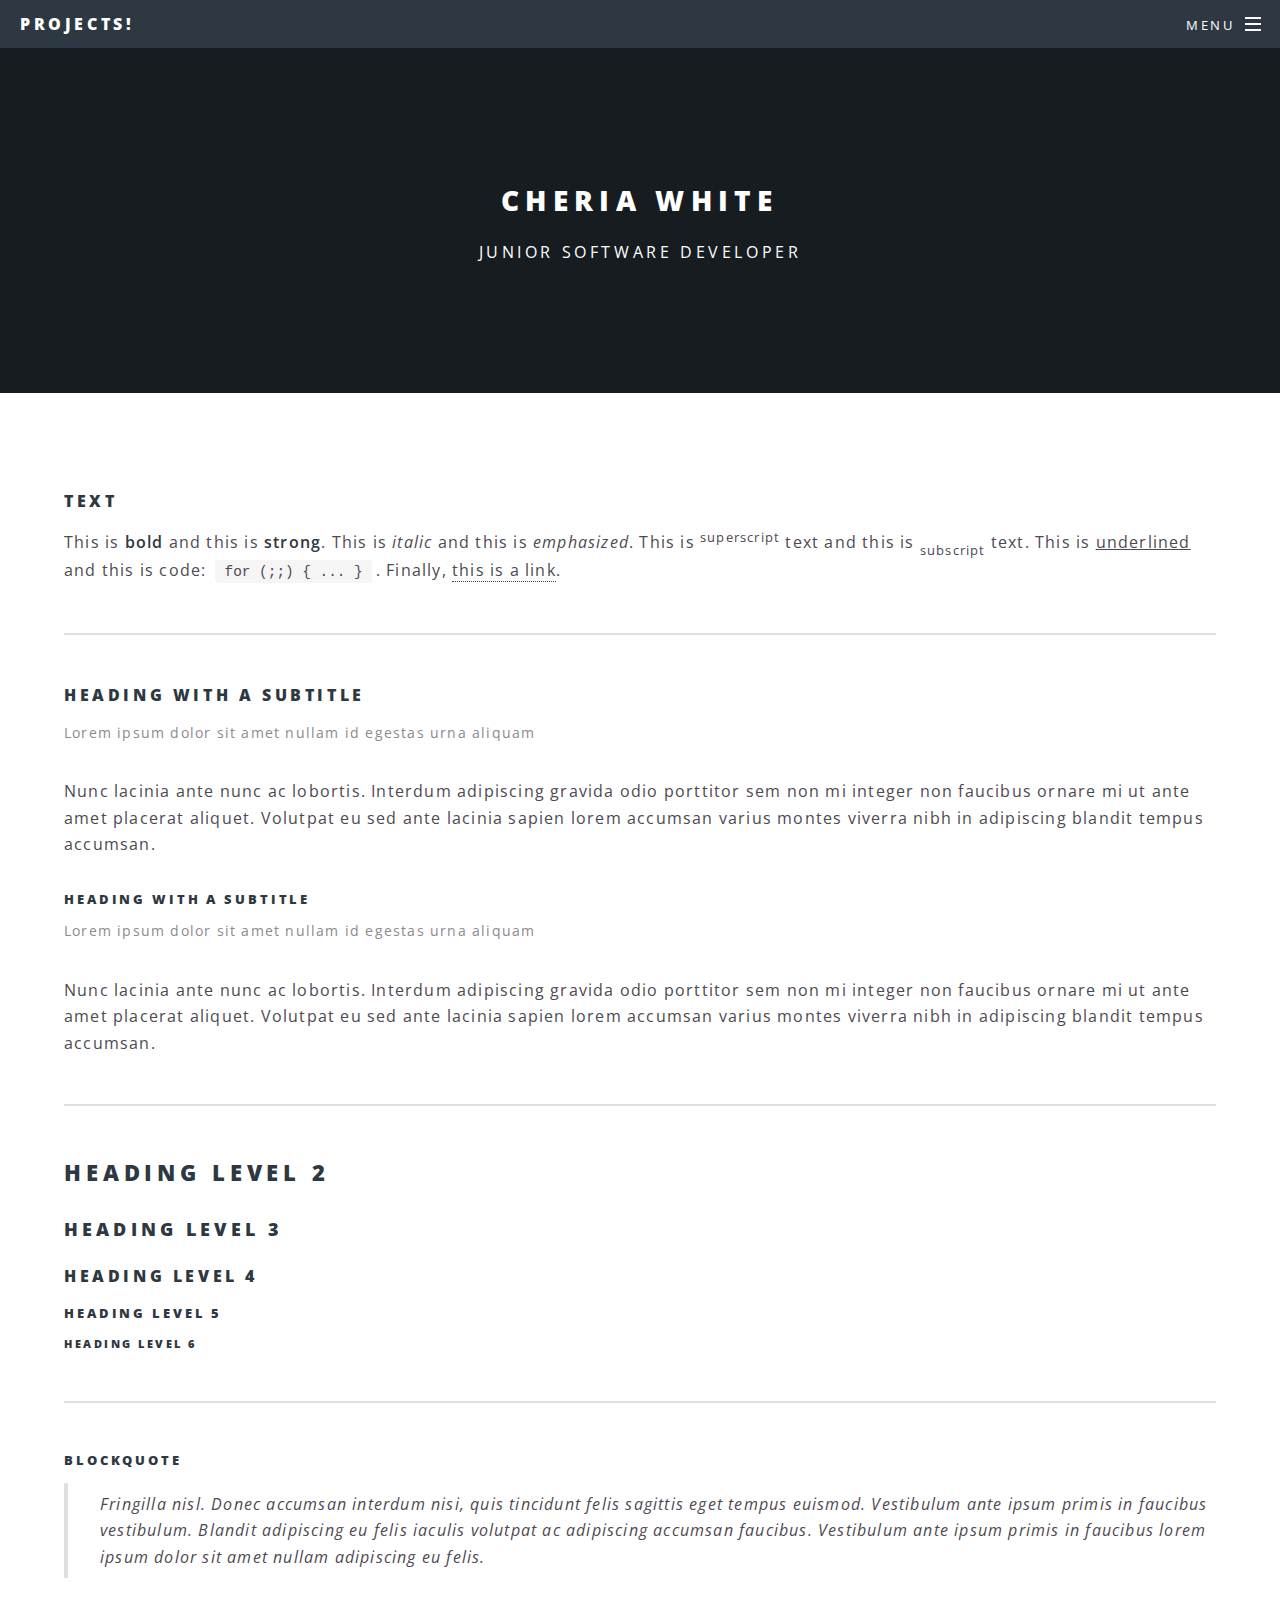
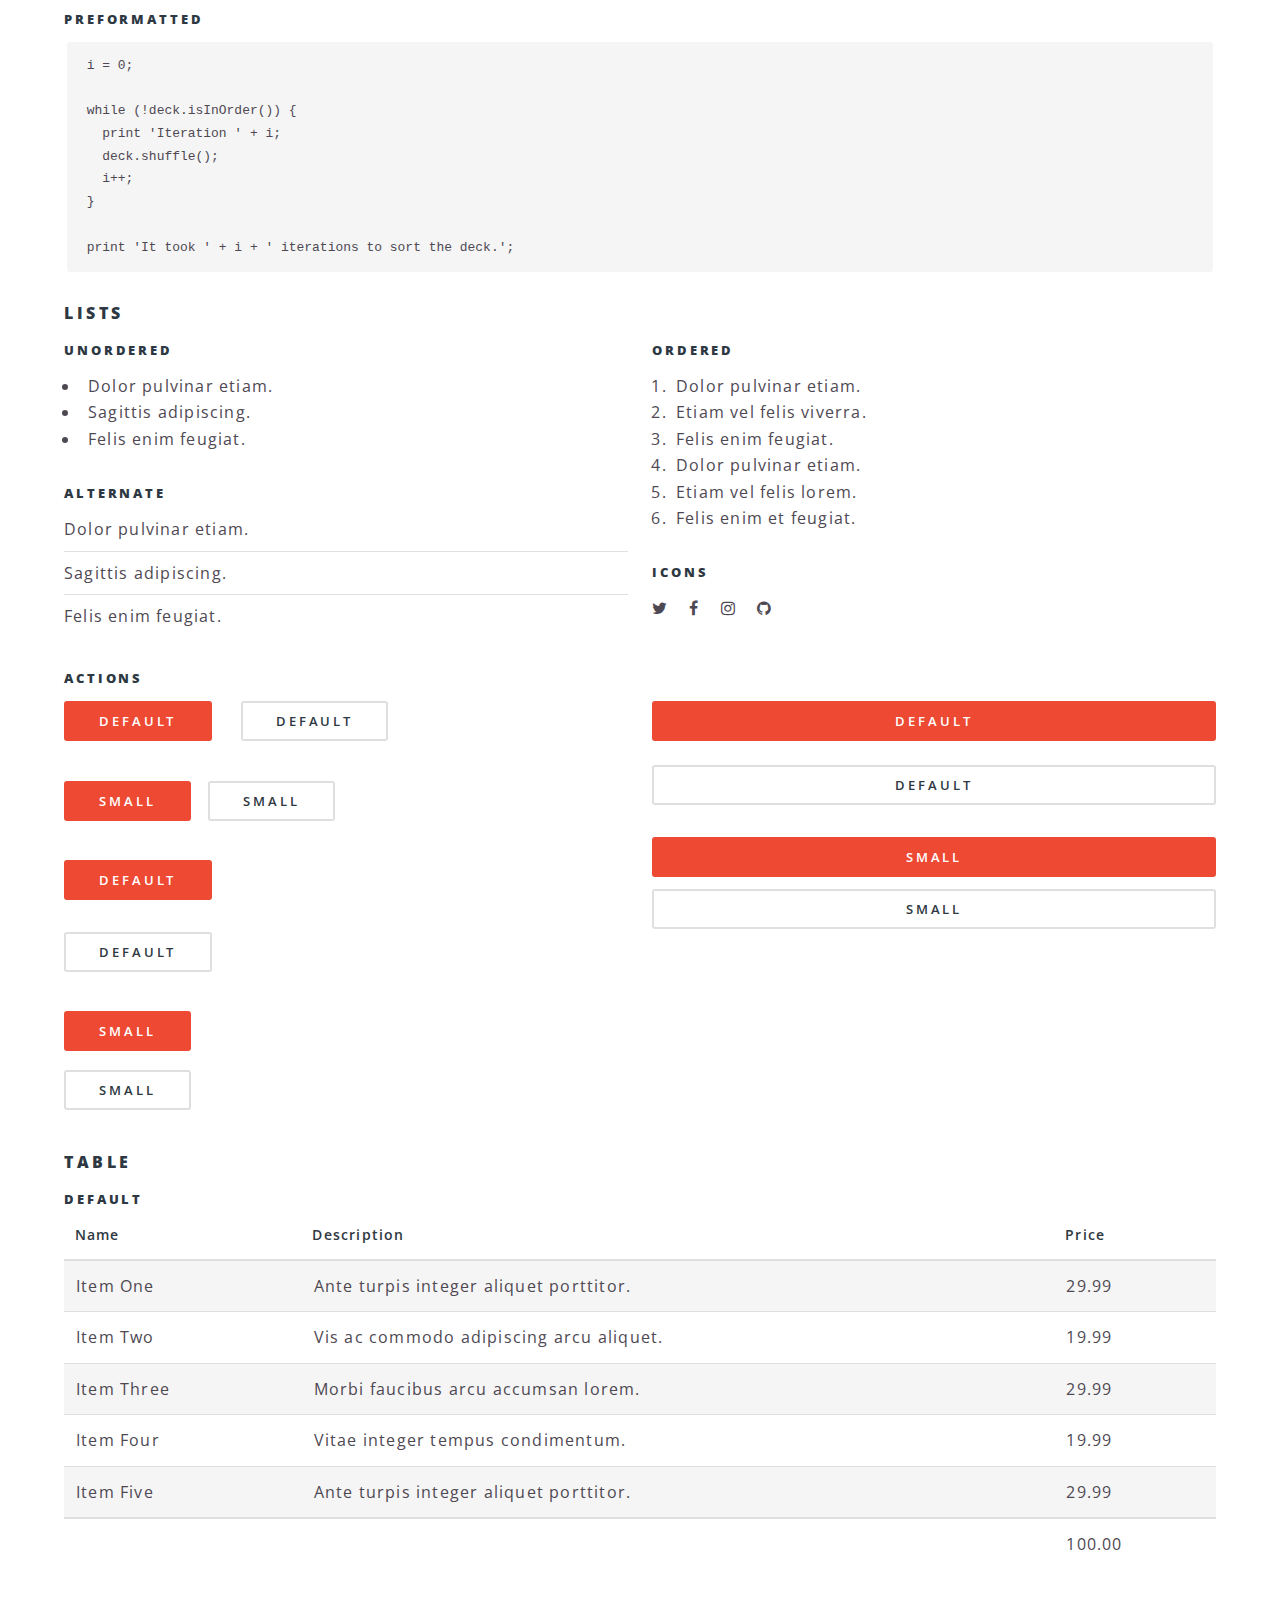
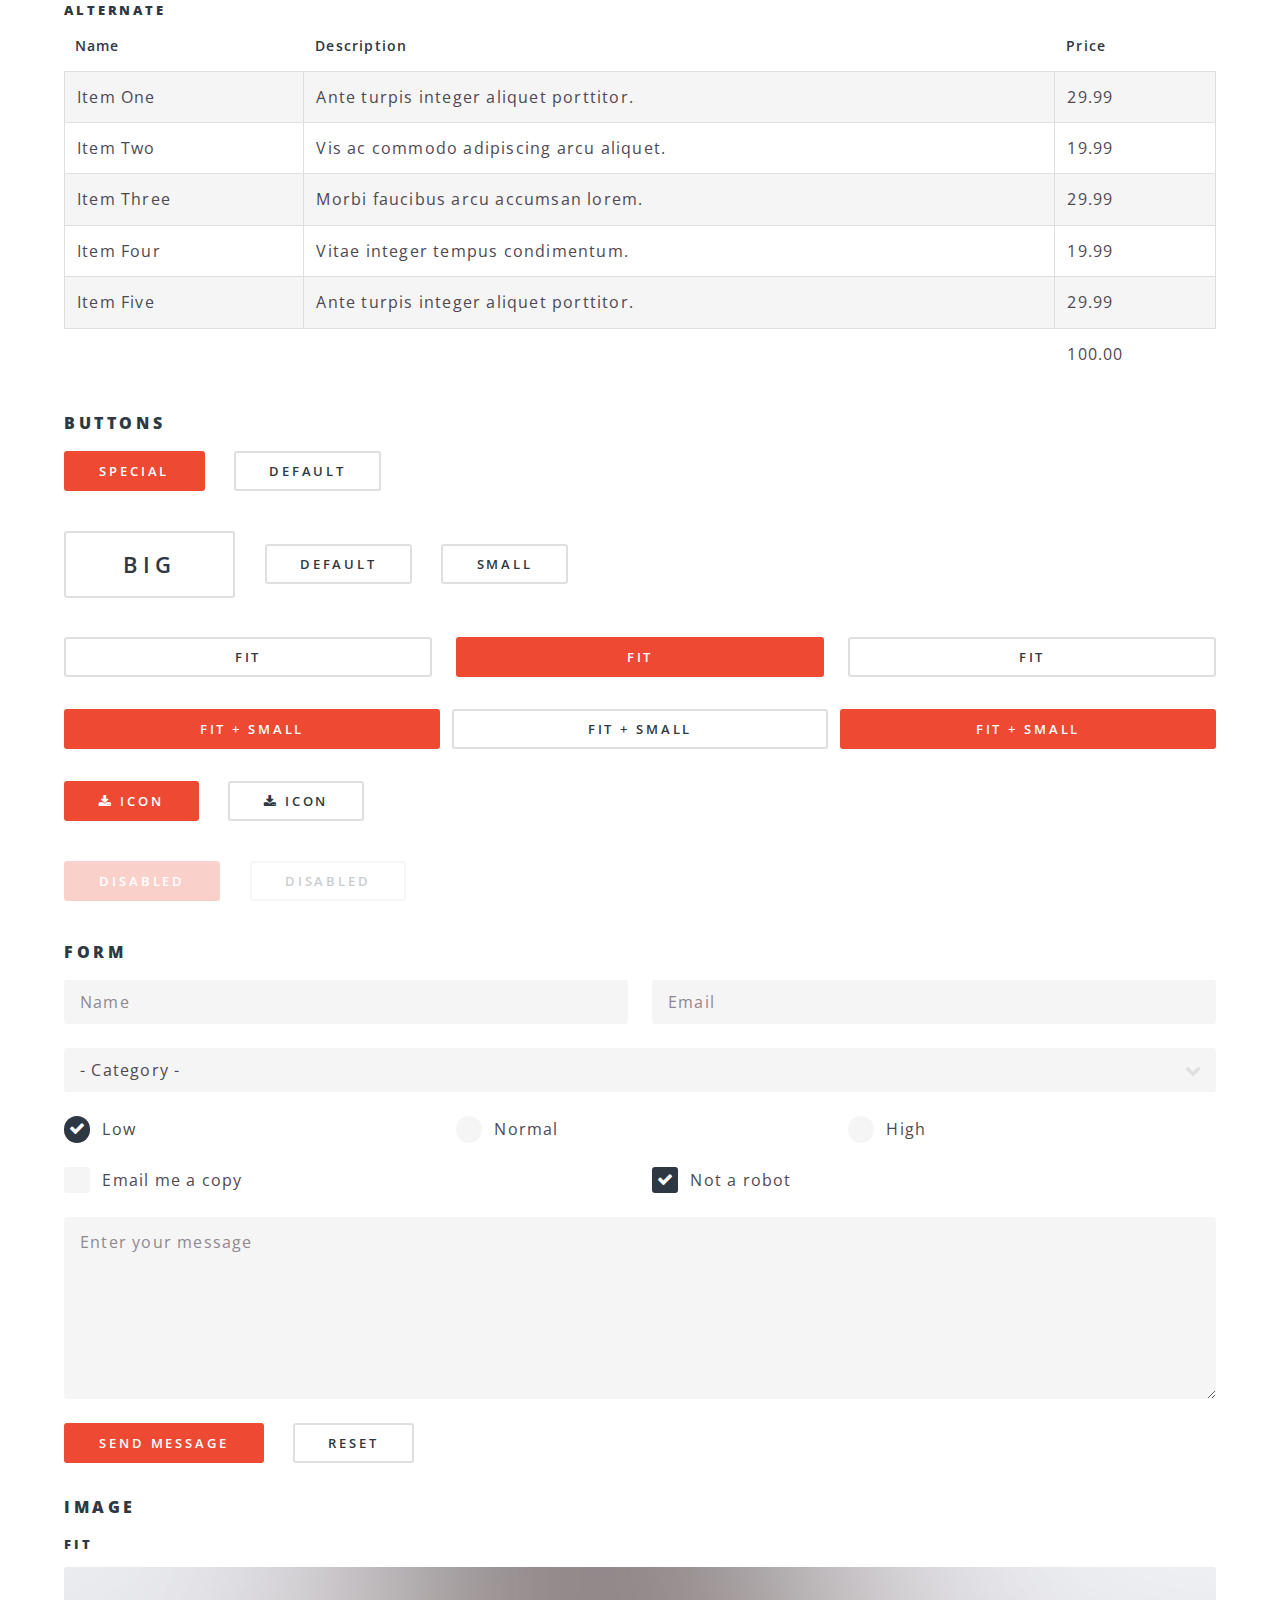
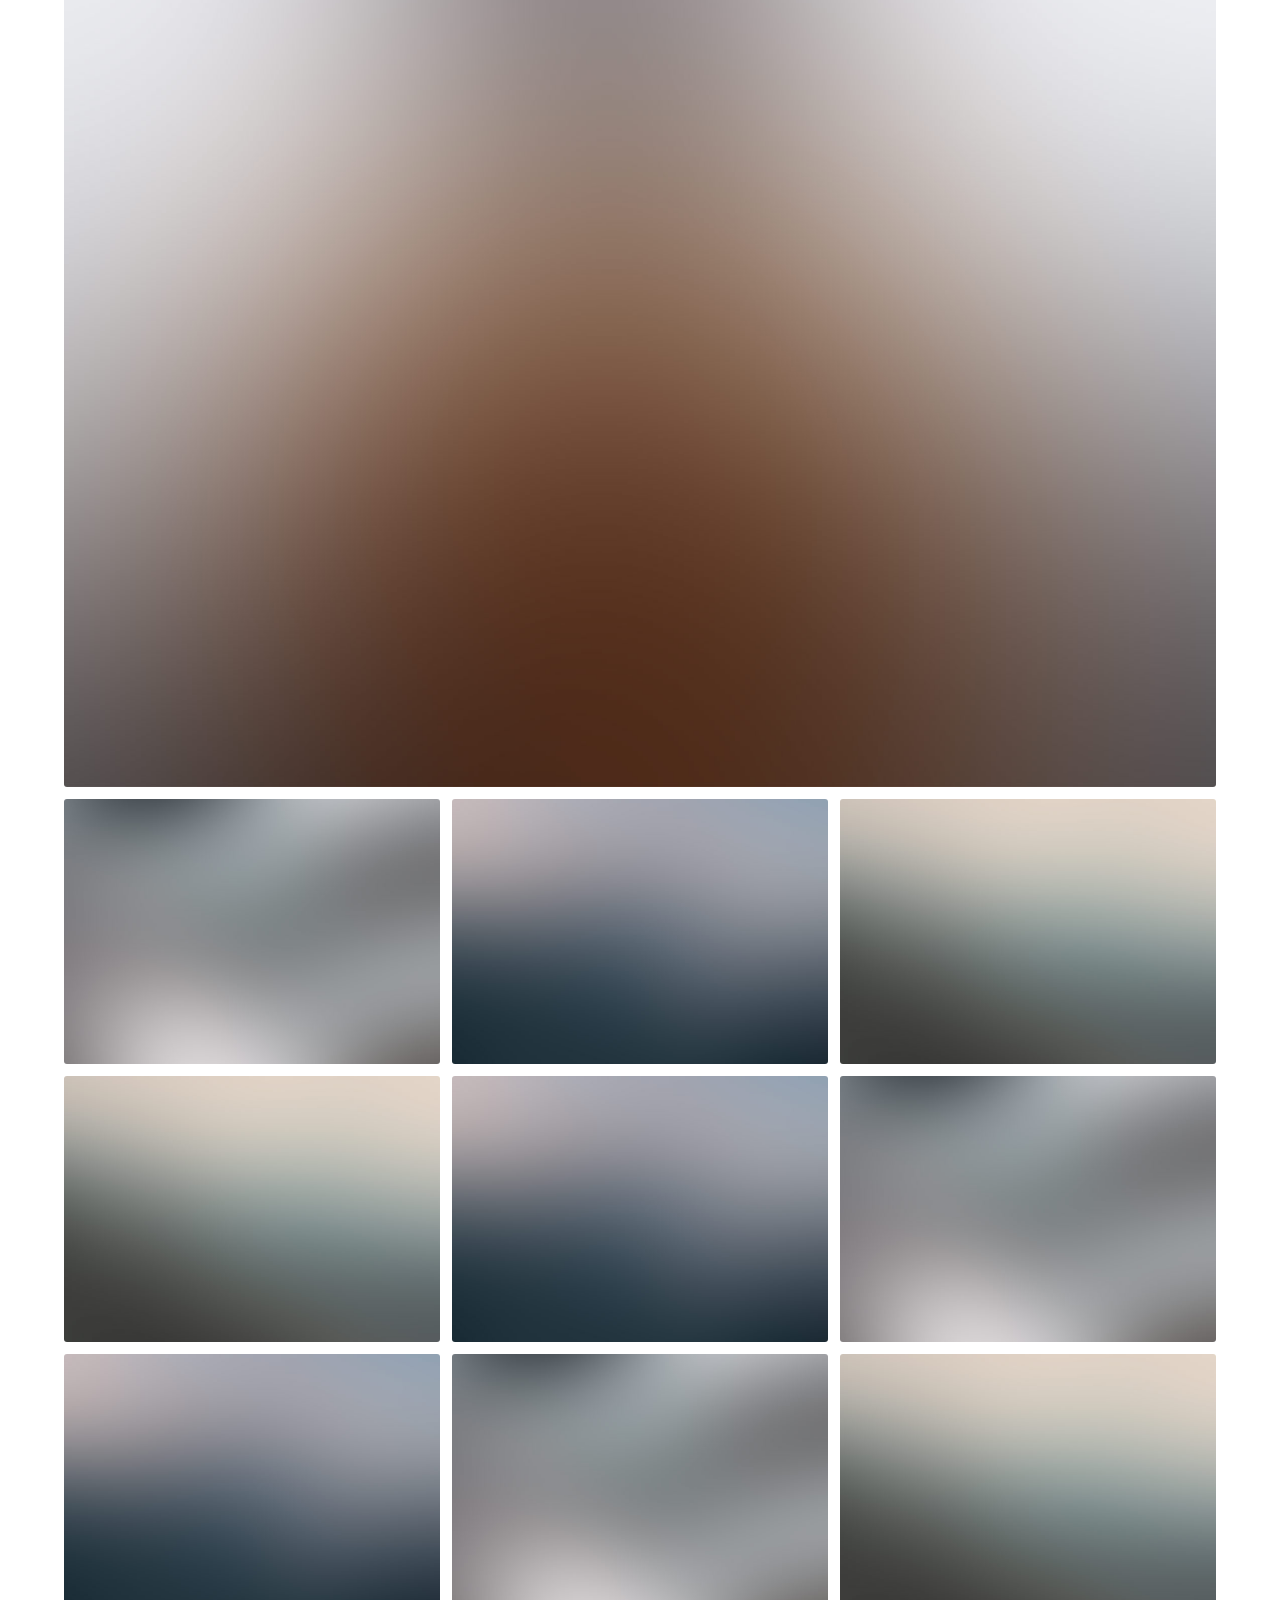
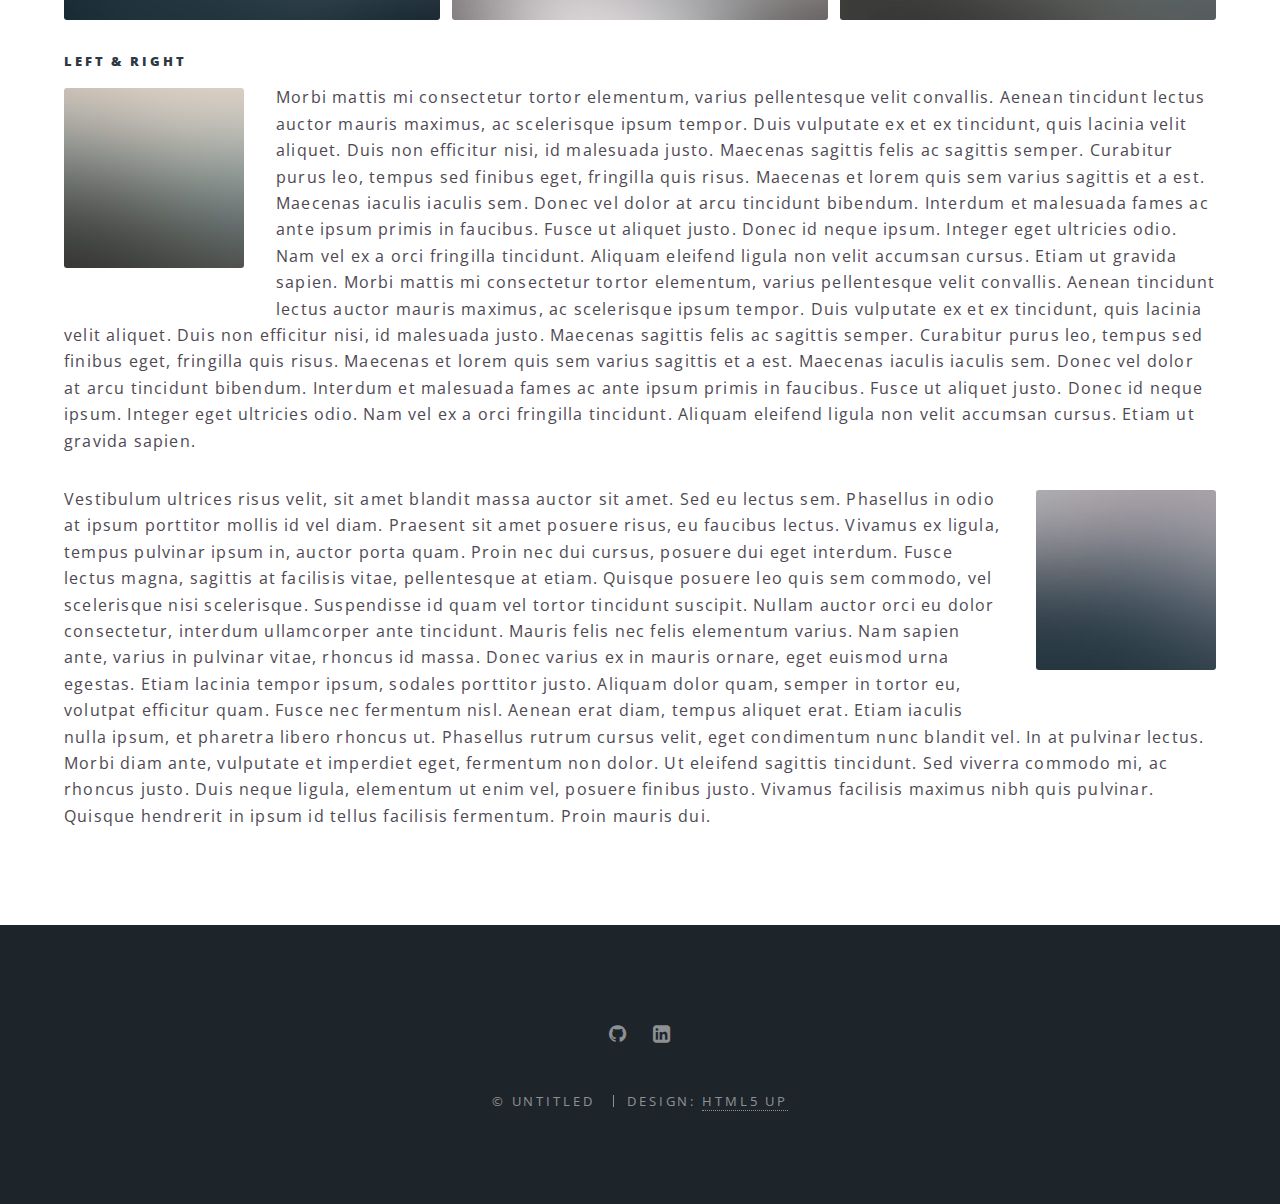
==== elements.html @ de68305e "Commit Number 3(?)" ====
﻿<!DOCTYPE HTML>
<!--
	Spectral by HTML5 UP
	html5up.net | @ajlkn
	Free for personal and commercial use under the CCA 3.0 license (html5up.net/license)
-->
<html>
	<head>
		<title>Elements - Spectral by HTML5 UP</title>
		<meta charset="utf-8" />
		<meta name="viewport" content="width=device-width, initial-scale=1" />
		<!--[if lte IE 8]><script src="assets/js/ie/html5shiv.js"></script><![endif]-->
		<link rel="stylesheet" href="assets/css/main.css" />
		<!--[if lte IE 8]><link rel="stylesheet" href="assets/css/ie8.css" /><![endif]-->
		<!--[if lte IE 9]><link rel="stylesheet" href="assets/css/ie9.css" /><![endif]-->
	</head>
	<body>

		<!-- Page Wrapper -->
			<div id="page-wrapper">

				<!-- Header -->
					<header id="header">
						<h1><a href="index.html">Projects!</a></h1>
						<nav id="nav">
							<ul>
								<li class="special">
									<a href="#menu" class="menuToggle"><span>Menu</span></a>
									<div id="menu">
										<ul>
											<li><a href="index.html">Home</a></li>
											<li><a href="generic.html">Generic</a></li>
											<li><a href="elements.html">Elements</a></li>
											<li><a href="#">Sign Up</a></li>
											<li><a href="#">Log In</a></li>
										</ul>
									</div>
								</li>
							</ul>
						</nav>
					</header>

				<!-- Main -->
					<article id="main">
						<header>
							<h2>Cheria White</h2>
							<p>Junior Software Developer</p>
						</header>
						<section class="wrapper style5">
							<div class="inner">

								<section>
									<h4>Text</h4>
									<p>This is <b>bold</b> and this is <strong>strong</strong>. This is <i>italic</i> and this is <em>emphasized</em>.
									This is <sup>superscript</sup> text and this is <sub>subscript</sub> text.
									This is <u>underlined</u> and this is code: <code>for (;;) { ... }</code>. Finally, <a href="#">this is a link</a>.</p>
									<hr />
									<header>
										<h4>Heading with a Subtitle</h4>
										<p>Lorem ipsum dolor sit amet nullam id egestas urna aliquam</p>
									</header>
									<p>Nunc lacinia ante nunc ac lobortis. Interdum adipiscing gravida odio porttitor sem non mi integer non faucibus ornare mi ut ante amet placerat aliquet. Volutpat eu sed ante lacinia sapien lorem accumsan varius montes viverra nibh in adipiscing blandit tempus accumsan.</p>
									<header>
										<h5>Heading with a Subtitle</h5>
										<p>Lorem ipsum dolor sit amet nullam id egestas urna aliquam</p>
									</header>
									<p>Nunc lacinia ante nunc ac lobortis. Interdum adipiscing gravida odio porttitor sem non mi integer non faucibus ornare mi ut ante amet placerat aliquet. Volutpat eu sed ante lacinia sapien lorem accumsan varius montes viverra nibh in adipiscing blandit tempus accumsan.</p>
									<hr />
									<h2>Heading Level 2</h2>
									<h3>Heading Level 3</h3>
									<h4>Heading Level 4</h4>
									<h5>Heading Level 5</h5>
									<h6>Heading Level 6</h6>
									<hr />
									<h5>Blockquote</h5>
									<blockquote>Fringilla nisl. Donec accumsan interdum nisi, quis tincidunt felis sagittis eget tempus euismod. Vestibulum ante ipsum primis in faucibus vestibulum. Blandit adipiscing eu felis iaculis volutpat ac adipiscing accumsan faucibus. Vestibulum ante ipsum primis in faucibus lorem ipsum dolor sit amet nullam adipiscing eu felis.</blockquote>
									<h5>Preformatted</h5>
									<pre><code>i = 0;

while (!deck.isInOrder()) {
  print 'Iteration ' + i;
  deck.shuffle();
  i++;
}

print 'It took ' + i + ' iterations to sort the deck.';</code></pre>
								</section>

								<section>
									<h4>Lists</h4>
									<div class="row">
										<div class="6u 12u$(medium)">
											<h5>Unordered</h5>
											<ul>
												<li>Dolor pulvinar etiam.</li>
												<li>Sagittis adipiscing.</li>
												<li>Felis enim feugiat.</li>
											</ul>
											<h5>Alternate</h5>
											<ul class="alt">
												<li>Dolor pulvinar etiam.</li>
												<li>Sagittis adipiscing.</li>
												<li>Felis enim feugiat.</li>
											</ul>
										</div>
										<div class="6u$ 12u$(medium)">
											<h5>Ordered</h5>
											<ol>
												<li>Dolor pulvinar etiam.</li>
												<li>Etiam vel felis viverra.</li>
												<li>Felis enim feugiat.</li>
												<li>Dolor pulvinar etiam.</li>
												<li>Etiam vel felis lorem.</li>
												<li>Felis enim et feugiat.</li>
											</ol>
											<h5>Icons</h5>
											<ul class="icons">

												<li><a href="#" class="icon fa-twitter"><span class="label">Twitter</span></a></li>
												<li><a href="#" class="icon fa-facebook"><span class="label">Facebook</span></a></li>
												<li><a href="#" class="icon fa-instagram"><span class="label">Instagram</span></a></li>
												<li><a href="#" class="icon fa-github"><span class="label">Github</span></a></li>
											</ul>
										</div>
									</div>
									<h5>Actions</h5>
									<div class="row">
										<div class="6u 12u$(medium)">
											<ul class="actions">
												<li><a href="#" class="button special">Default</a></li>
												<li><a href="#" class="button">Default</a></li>
											</ul>
											<ul class="actions small">
												<li><a href="#" class="button special small">Small</a></li>
												<li><a href="#" class="button small">Small</a></li>
											</ul>
											<ul class="actions vertical">
												<li><a href="#" class="button special">Default</a></li>
												<li><a href="#" class="button">Default</a></li>
											</ul>
											<ul class="actions vertical small">
												<li><a href="#" class="button special small">Small</a></li>
												<li><a href="#" class="button small">Small</a></li>
											</ul>
										</div>
										<div class="6u 12u$(medium)">
											<ul class="actions vertical">
												<li><a href="#" class="button special fit">Default</a></li>
												<li><a href="#" class="button fit">Default</a></li>
											</ul>
											<ul class="actions vertical small">
												<li><a href="#" class="button special small fit">Small</a></li>
												<li><a href="#" class="button small fit">Small</a></li>
											</ul>
										</div>
									</div>
								</section>

								<section>
									<h4>Table</h4>
									<h5>Default</h5>
									<div class="table-wrapper">
										<table>
											<thead>
												<tr>
													<th>Name</th>
													<th>Description</th>
													<th>Price</th>
												</tr>
											</thead>
											<tbody>
												<tr>
													<td>Item One</td>
													<td>Ante turpis integer aliquet porttitor.</td>
													<td>29.99</td>
												</tr>
												<tr>
													<td>Item Two</td>
													<td>Vis ac commodo adipiscing arcu aliquet.</td>
													<td>19.99</td>
												</tr>
												<tr>
													<td>Item Three</td>
													<td> Morbi faucibus arcu accumsan lorem.</td>
													<td>29.99</td>
												</tr>
												<tr>
													<td>Item Four</td>
													<td>Vitae integer tempus condimentum.</td>
													<td>19.99</td>
												</tr>
												<tr>
													<td>Item Five</td>
													<td>Ante turpis integer aliquet porttitor.</td>
													<td>29.99</td>
												</tr>
											</tbody>
											<tfoot>
												<tr>
													<td colspan="2"></td>
													<td>100.00</td>
												</tr>
											</tfoot>
										</table>
									</div>

									<h5>Alternate</h5>
									<div class="table-wrapper">
										<table class="alt">
											<thead>
												<tr>
													<th>Name</th>
													<th>Description</th>
													<th>Price</th>
												</tr>
											</thead>
											<tbody>
												<tr>
													<td>Item One</td>
													<td>Ante turpis integer aliquet porttitor.</td>
													<td>29.99</td>
												</tr>
												<tr>
													<td>Item Two</td>
													<td>Vis ac commodo adipiscing arcu aliquet.</td>
													<td>19.99</td>
												</tr>
												<tr>
													<td>Item Three</td>
													<td> Morbi faucibus arcu accumsan lorem.</td>
													<td>29.99</td>
												</tr>
												<tr>
													<td>Item Four</td>
													<td>Vitae integer tempus condimentum.</td>
													<td>19.99</td>
												</tr>
												<tr>
													<td>Item Five</td>
													<td>Ante turpis integer aliquet porttitor.</td>
													<td>29.99</td>
												</tr>
											</tbody>
											<tfoot>
												<tr>
													<td colspan="2"></td>
													<td>100.00</td>
												</tr>
											</tfoot>
										</table>
									</div>
								</section>

								<section>
									<h4>Buttons</h4>
									<ul class="actions">
										<li><a href="#" class="button special">Special</a></li>
										<li><a href="#" class="button">Default</a></li>
									</ul>
									<ul class="actions">
										<li><a href="#" class="button big">Big</a></li>
										<li><a href="#" class="button">Default</a></li>
										<li><a href="#" class="button small">Small</a></li>
									</ul>
									<ul class="actions fit">
										<li><a href="#" class="button fit">Fit</a></li>
										<li><a href="#" class="button special fit">Fit</a></li>
										<li><a href="#" class="button fit">Fit</a></li>
									</ul>
									<ul class="actions fit small">
										<li><a href="#" class="button special fit small">Fit + Small</a></li>
										<li><a href="#" class="button fit small">Fit + Small</a></li>
										<li><a href="#" class="button special fit small">Fit + Small</a></li>
									</ul>
									<ul class="actions">
										<li><a href="#" class="button special icon fa-download">Icon</a></li>
										<li><a href="#" class="button icon fa-download">Icon</a></li>
									</ul>
									<ul class="actions">
										<li><span class="button special disabled">Disabled</span></li>
										<li><span class="button disabled">Disabled</span></li>
									</ul>
								</section>

								<section>
									<h4>Form</h4>
									<form method="post" action="#">
										<div class="row uniform">
											<div class="6u 12u$(xsmall)">
												<input type="text" name="demo-name" id="demo-name" value="" placeholder="Name" />
											</div>
											<div class="6u$ 12u$(xsmall)">
												<input type="email" name="demo-email" id="demo-email" value="" placeholder="Email" />
											</div>
											<div class="12u$">
												<div class="select-wrapper">
													<select name="demo-category" id="demo-category">
														<option value="">- Category -</option>
														<option value="1">Manufacturing</option>
														<option value="1">Shipping</option>
														<option value="1">Administration</option>
														<option value="1">Human Resources</option>
													</select>
												</div>
											</div>
											<div class="4u 12u$(small)">
												<input type="radio" id="demo-priority-low" name="demo-priority" checked>
												<label for="demo-priority-low">Low</label>
											</div>
											<div class="4u 12u$(small)">
												<input type="radio" id="demo-priority-normal" name="demo-priority">
												<label for="demo-priority-normal">Normal</label>
											</div>
											<div class="4u$ 12u$(small)">
												<input type="radio" id="demo-priority-high" name="demo-priority">
												<label for="demo-priority-high">High</label>
											</div>
											<div class="6u 12u$(small)">
												<input type="checkbox" id="demo-copy" name="demo-copy">
												<label for="demo-copy">Email me a copy</label>
											</div>
											<div class="6u$ 12u$(small)">
												<input type="checkbox" id="demo-human" name="demo-human" checked>
												<label for="demo-human">Not a robot</label>
											</div>
											<div class="12u$">
												<textarea name="demo-message" id="demo-message" placeholder="Enter your message" rows="6"></textarea>
											</div>
											<div class="12u$">
												<ul class="actions">
													<li><input type="submit" value="Send Message" class="special" /></li>
													<li><input type="reset" value="Reset" /></li>
												</ul>
											</div>
										</div>
									</form>
								</section>

								<section>
									<h4>Image</h4>
									<h5>Fit</h5>
									<div class="box alt">
										<div class="row uniform 50%">
											<div class="12u"><span class="image fit"><img src="images/banner.jpg" alt="" /></span></div>
											<div class="4u"><span class="image fit"><img src="images/pic01.jpg" alt="" /></span></div>
											<div class="4u"><span class="image fit"><img src="images/pic02.jpg" alt="" /></span></div>
											<div class="4u"><span class="image fit"><img src="images/pic03.jpg" alt="" /></span></div>
											<div class="4u"><span class="image fit"><img src="images/pic03.jpg" alt="" /></span></div>
											<div class="4u"><span class="image fit"><img src="images/pic02.jpg" alt="" /></span></div>
											<div class="4u"><span class="image fit"><img src="images/pic01.jpg" alt="" /></span></div>
											<div class="4u"><span class="image fit"><img src="images/pic02.jpg" alt="" /></span></div>
											<div class="4u"><span class="image fit"><img src="images/pic01.jpg" alt="" /></span></div>
											<div class="4u"><span class="image fit"><img src="images/pic03.jpg" alt="" /></span></div>
										</div>
									</div>
									<h5>Left &amp; Right</h5>
									<p><span class="image left"><img src="images/pic04.jpg" alt="" /></span>Morbi mattis mi consectetur tortor elementum, varius pellentesque velit convallis. Aenean tincidunt lectus auctor mauris maximus, ac scelerisque ipsum tempor. Duis vulputate ex et ex tincidunt, quis lacinia velit aliquet. Duis non efficitur nisi, id malesuada justo. Maecenas sagittis felis ac sagittis semper. Curabitur purus leo, tempus sed finibus eget, fringilla quis risus. Maecenas et lorem quis sem varius sagittis et a est. Maecenas iaculis iaculis sem. Donec vel dolor at arcu tincidunt bibendum. Interdum et malesuada fames ac ante ipsum primis in faucibus. Fusce ut aliquet justo. Donec id neque ipsum. Integer eget ultricies odio. Nam vel ex a orci fringilla tincidunt. Aliquam eleifend ligula non velit accumsan cursus. Etiam ut gravida sapien. Morbi mattis mi consectetur tortor elementum, varius pellentesque velit convallis. Aenean tincidunt lectus auctor mauris maximus, ac scelerisque ipsum tempor. Duis vulputate ex et ex tincidunt, quis lacinia velit aliquet. Duis non efficitur nisi, id malesuada justo. Maecenas sagittis felis ac sagittis semper. Curabitur purus leo, tempus sed finibus eget, fringilla quis risus. Maecenas et lorem quis sem varius sagittis et a est. Maecenas iaculis iaculis sem. Donec vel dolor at arcu tincidunt bibendum. Interdum et malesuada fames ac ante ipsum primis in faucibus. Fusce ut aliquet justo. Donec id neque ipsum. Integer eget ultricies odio. Nam vel ex a orci fringilla tincidunt. Aliquam eleifend ligula non velit accumsan cursus. Etiam ut gravida sapien.</p>
									<p><span class="image right"><img src="images/pic05.jpg" alt="" /></span>Vestibulum ultrices risus velit, sit amet blandit massa auctor sit amet. Sed eu lectus sem. Phasellus in odio at ipsum porttitor mollis id vel diam. Praesent sit amet posuere risus, eu faucibus lectus. Vivamus ex ligula, tempus pulvinar ipsum in, auctor porta quam. Proin nec dui cursus, posuere dui eget interdum. Fusce lectus magna, sagittis at facilisis vitae, pellentesque at etiam. Quisque posuere leo quis sem commodo, vel scelerisque nisi scelerisque. Suspendisse id quam vel tortor tincidunt suscipit. Nullam auctor orci eu dolor consectetur, interdum ullamcorper ante tincidunt. Mauris felis nec felis elementum varius. Nam sapien ante, varius in pulvinar vitae, rhoncus id massa. Donec varius ex in mauris ornare, eget euismod urna egestas. Etiam lacinia tempor ipsum, sodales porttitor justo. Aliquam dolor quam, semper in tortor eu, volutpat efficitur quam. Fusce nec fermentum nisl. Aenean erat diam, tempus aliquet erat. Etiam iaculis nulla ipsum, et pharetra libero rhoncus ut. Phasellus rutrum cursus velit, eget condimentum nunc blandit vel. In at pulvinar lectus. Morbi diam ante, vulputate et imperdiet eget, fermentum non dolor. Ut eleifend sagittis tincidunt. Sed viverra commodo mi, ac rhoncus justo. Duis neque ligula, elementum ut enim vel, posuere finibus justo. Vivamus facilisis maximus nibh quis pulvinar. Quisque hendrerit in ipsum id tellus facilisis fermentum. Proin mauris dui.</p>
								</section>

							</div>
						</section>
					</article>

				<!-- Footer -->
                <footer id="footer">
                    <ul class="icons">
                        <li><a href="https://github.com/cheriaw" class="icon fa-github"><span class="label">GitHub</span></a></li>
                        <li><a href="https://www.linkedin.com/in/cheria-white/" class="icon fa-linkedin-square"><span class="label">LinkedIn</span></a></li>
                        <!--<li><a href="https://www.youtube.com/channel/UCG7Sez4KmxpM7-TjQM40_eQ/featured?view_as=subscriber" class="icon fa-youtube-play"><span class="label">Youtube</span></a></li>-->
                        <!--<li><a href="#" class="icon fa-dribbble"><span class="label">Dribbble</span></a></li>
            <li><a href="#" class="icon fa-envelope-o"><span class="label">Email</span></a></li>-->
                    </ul>
                    <ul class="copyright">
                        <li>&copy; Untitled</li>
                        <li>Design: <a href="http://html5up.net">HTML5 UP</a></li>
                    </ul>
                </footer>

			</div>

		<!-- Scripts -->
			<script src="assets/js/jquery.min.js"></script>
			<script src="assets/js/jquery.scrollex.min.js"></script>
			<script src="assets/js/jquery.scrolly.min.js"></script>
			<script src="assets/js/skel.min.js"></script>
			<script src="assets/js/util.js"></script>
			<!--[if lte IE 8]><script src="assets/js/ie/respond.min.js"></script><![endif]-->
			<script src="assets/js/main.js"></script>

	</body>
</html>
---- assets/css/main.css ----
@import url(font-awesome.min.css);
@import url("https://fonts.googleapis.com/css?family=Open+Sans:400,400italic,600,600italic,800,800italic");

/*
	Spectral by HTML5 UP
	html5up.net | @ajlkn
	Free for personal and commercial use under the CCA 3.0 license (html5up.net/license)
*/

/* Reset */

	html, body, div, span, applet, object, iframe, h1, h2, h3, h4, h5, h6, p, blockquote, pre, a, abbr, acronym, address, big, cite, code, del, dfn, em, img, ins, kbd, q, s, samp, small, strike, strong, sub, sup, tt, var, b, u, i, center, dl, dt, dd, ol, ul, li, fieldset, form, label, legend, table, caption, tbody, tfoot, thead, tr, th, td, article, aside, canvas, details, embed, figure, figcaption, footer, header, hgroup, menu, nav, output, ruby, section, summary, time, mark, audio, video {
		margin: 0;
		padding: 0;
		border: 0;
		font-size: 100%;
		font: inherit;
		vertical-align: baseline;
	}

	article, aside, details, figcaption, figure, footer, header, hgroup, menu, nav, section {
		display: block;
	}

	body {
		line-height: 1;
	}

	ol, ul {
		list-style: none;
	}

	blockquote, q {
		quotes: none;
	}

	blockquote:before, blockquote:after, q:before, q:after {
		content: '';
		content: none;
	}

	table {
		border-collapse: collapse;
		border-spacing: 0;
	}

	body {
		-webkit-text-size-adjust: none;
	}

/* Box Model */

	*, *:before, *:after {
		-moz-box-sizing: border-box;
		-webkit-box-sizing: border-box;
		box-sizing: border-box;
	}

/* Grid */

	.row {
		border-bottom: solid 1px transparent;
		-moz-box-sizing: border-box;
		-webkit-box-sizing: border-box;
		box-sizing: border-box;
	}

	.row > * {
		float: left;
		-moz-box-sizing: border-box;
		-webkit-box-sizing: border-box;
		box-sizing: border-box;
	}

	.row:after, .row:before {
		content: '';
		display: block;
		clear: both;
		height: 0;
	}

	.row.uniform > * > :first-child {
		margin-top: 0;
	}

	.row.uniform > * > :last-child {
		margin-bottom: 0;
	}

	.row.\30 \25 > * {
		padding: 0 0 0 0em;
	}

	.row.\30 \25 {
		margin: 0 0 -1px 0em;
	}

	.row.uniform.\30 \25 > * {
		padding: 0em 0 0 0em;
	}

	.row.uniform.\30 \25 {
		margin: 0em 0 -1px 0em;
	}

	.row > * {
		padding: 0 0 0 1.5em;
	}

	.row {
		margin: 0 0 -1px -1.5em;
	}

	.row.uniform > * {
		padding: 1.5em 0 0 1.5em;
	}

	.row.uniform {
		margin: -1.5em 0 -1px -1.5em;
	}

	.row.\32 00\25 > * {
		padding: 0 0 0 3em;
	}

	.row.\32 00\25 {
		margin: 0 0 -1px -3em;
	}

	.row.uniform.\32 00\25 > * {
		padding: 3em 0 0 3em;
	}

	.row.uniform.\32 00\25 {
		margin: -3em 0 -1px -3em;
	}

	.row.\31 50\25 > * {
		padding: 0 0 0 2.25em;
	}

	.row.\31 50\25 {
		margin: 0 0 -1px -2.25em;
	}

	.row.uniform.\31 50\25 > * {
		padding: 2.25em 0 0 2.25em;
	}

	.row.uniform.\31 50\25 {
		margin: -2.25em 0 -1px -2.25em;
	}

	.row.\35 0\25 > * {
		padding: 0 0 0 0.75em;
	}

	.row.\35 0\25 {
		margin: 0 0 -1px -0.75em;
	}

	.row.uniform.\35 0\25 > * {
		padding: 0.75em 0 0 0.75em;
	}

	.row.uniform.\35 0\25 {
		margin: -0.75em 0 -1px -0.75em;
	}

	.row.\32 5\25 > * {
		padding: 0 0 0 0.375em;
	}

	.row.\32 5\25 {
		margin: 0 0 -1px -0.375em;
	}

	.row.uniform.\32 5\25 > * {
		padding: 0.375em 0 0 0.375em;
	}

	.row.uniform.\32 5\25 {
		margin: -0.375em 0 -1px -0.375em;
	}

	.\31 2u, .\31 2u\24 {
		width: 100%;
		clear: none;
		margin-left: 0;
	}

	.\31 1u, .\31 1u\24 {
		width: 91.6666666667%;
		clear: none;
		margin-left: 0;
	}

	.\31 0u, .\31 0u\24 {
		width: 83.3333333333%;
		clear: none;
		margin-left: 0;
	}

	.\39 u, .\39 u\24 {
		width: 75%;
		clear: none;
		margin-left: 0;
	}

	.\38 u, .\38 u\24 {
		width: 66.6666666667%;
		clear: none;
		margin-left: 0;
	}

	.\37 u, .\37 u\24 {
		width: 58.3333333333%;
		clear: none;
		margin-left: 0;
	}

	.\36 u, .\36 u\24 {
		width: 50%;
		clear: none;
		margin-left: 0;
	}

	.\35 u, .\35 u\24 {
		width: 41.6666666667%;
		clear: none;
		margin-left: 0;
	}

	.\34 u, .\34 u\24 {
		width: 33.3333333333%;
		clear: none;
		margin-left: 0;
	}

	.\33 u, .\33 u\24 {
		width: 25%;
		clear: none;
		margin-left: 0;
	}

	.\32 u, .\32 u\24 {
		width: 16.6666666667%;
		clear: none;
		margin-left: 0;
	}

	.\31 u, .\31 u\24 {
		width: 8.3333333333%;
		clear: none;
		margin-left: 0;
	}

	.\31 2u\24 + *,
	.\31 1u\24 + *,
	.\31 0u\24 + *,
	.\39 u\24 + *,
	.\38 u\24 + *,
	.\37 u\24 + *,
	.\36 u\24 + *,
	.\35 u\24 + *,
	.\34 u\24 + *,
	.\33 u\24 + *,
	.\32 u\24 + *,
	.\31 u\24 + * {
		clear: left;
	}

	.\-11u {
		margin-left: 91.66667%;
	}

	.\-10u {
		margin-left: 83.33333%;
	}

	.\-9u {
		margin-left: 75%;
	}

	.\-8u {
		margin-left: 66.66667%;
	}

	.\-7u {
		margin-left: 58.33333%;
	}

	.\-6u {
		margin-left: 50%;
	}

	.\-5u {
		margin-left: 41.66667%;
	}

	.\-4u {
		margin-left: 33.33333%;
	}

	.\-3u {
		margin-left: 25%;
	}

	.\-2u {
		margin-left: 16.66667%;
	}

	.\-1u {
		margin-left: 8.33333%;
	}

	@media screen and (max-width: 1680px) {

		.row > * {
			padding: 0 0 0 1.5em;
		}

		.row {
			margin: 0 0 -1px -1.5em;
		}

		.row.uniform > * {
			padding: 1.5em 0 0 1.5em;
		}

		.row.uniform {
			margin: -1.5em 0 -1px -1.5em;
		}

		.row.\32 00\25 > * {
			padding: 0 0 0 3em;
		}

		.row.\32 00\25 {
			margin: 0 0 -1px -3em;
		}

		.row.uniform.\32 00\25 > * {
			padding: 3em 0 0 3em;
		}

		.row.uniform.\32 00\25 {
			margin: -3em 0 -1px -3em;
		}

		.row.\31 50\25 > * {
			padding: 0 0 0 2.25em;
		}

		.row.\31 50\25 {
			margin: 0 0 -1px -2.25em;
		}

		.row.uniform.\31 50\25 > * {
			padding: 2.25em 0 0 2.25em;
		}

		.row.uniform.\31 50\25 {
			margin: -2.25em 0 -1px -2.25em;
		}

		.row.\35 0\25 > * {
			padding: 0 0 0 0.75em;
		}

		.row.\35 0\25 {
			margin: 0 0 -1px -0.75em;
		}

		.row.uniform.\35 0\25 > * {
			padding: 0.75em 0 0 0.75em;
		}

		.row.uniform.\35 0\25 {
			margin: -0.75em 0 -1px -0.75em;
		}

		.row.\32 5\25 > * {
			padding: 0 0 0 0.375em;
		}

		.row.\32 5\25 {
			margin: 0 0 -1px -0.375em;
		}

		.row.uniform.\32 5\25 > * {
			padding: 0.375em 0 0 0.375em;
		}

		.row.uniform.\32 5\25 {
			margin: -0.375em 0 -1px -0.375em;
		}

		.\31 2u\28xlarge\29, .\31 2u\24\28xlarge\29 {
			width: 100%;
			clear: none;
			margin-left: 0;
		}

		.\31 1u\28xlarge\29, .\31 1u\24\28xlarge\29 {
			width: 91.6666666667%;
			clear: none;
			margin-left: 0;
		}

		.\31 0u\28xlarge\29, .\31 0u\24\28xlarge\29 {
			width: 83.3333333333%;
			clear: none;
			margin-left: 0;
		}

		.\39 u\28xlarge\29, .\39 u\24\28xlarge\29 {
			width: 75%;
			clear: none;
			margin-left: 0;
		}

		.\38 u\28xlarge\29, .\38 u\24\28xlarge\29 {
			width: 66.6666666667%;
			clear: none;
			margin-left: 0;
		}

		.\37 u\28xlarge\29, .\37 u\24\28xlarge\29 {
			width: 58.3333333333%;
			clear: none;
			margin-left: 0;
		}

		.\36 u\28xlarge\29, .\36 u\24\28xlarge\29 {
			width: 50%;
			clear: none;
			margin-left: 0;
		}

		.\35 u\28xlarge\29, .\35 u\24\28xlarge\29 {
			width: 41.6666666667%;
			clear: none;
			margin-left: 0;
		}

		.\34 u\28xlarge\29, .\34 u\24\28xlarge\29 {
			width: 33.3333333333%;
			clear: none;
			margin-left: 0;
		}

		.\33 u\28xlarge\29, .\33 u\24\28xlarge\29 {
			width: 25%;
			clear: none;
			margin-left: 0;
		}

		.\32 u\28xlarge\29, .\32 u\24\28xlarge\29 {
			width: 16.6666666667%;
			clear: none;
			margin-left: 0;
		}

		.\31 u\28xlarge\29, .\31 u\24\28xlarge\29 {
			width: 8.3333333333%;
			clear: none;
			margin-left: 0;
		}

		.\31 2u\24\28xlarge\29 + *,
		.\31 1u\24\28xlarge\29 + *,
		.\31 0u\24\28xlarge\29 + *,
		.\39 u\24\28xlarge\29 + *,
		.\38 u\24\28xlarge\29 + *,
		.\37 u\24\28xlarge\29 + *,
		.\36 u\24\28xlarge\29 + *,
		.\35 u\24\28xlarge\29 + *,
		.\34 u\24\28xlarge\29 + *,
		.\33 u\24\28xlarge\29 + *,
		.\32 u\24\28xlarge\29 + *,
		.\31 u\24\28xlarge\29 + * {
			clear: left;
		}

		.\-11u\28xlarge\29 {
			margin-left: 91.66667%;
		}

		.\-10u\28xlarge\29 {
			margin-left: 83.33333%;
		}

		.\-9u\28xlarge\29 {
			margin-left: 75%;
		}

		.\-8u\28xlarge\29 {
			margin-left: 66.66667%;
		}

		.\-7u\28xlarge\29 {
			margin-left: 58.33333%;
		}

		.\-6u\28xlarge\29 {
			margin-left: 50%;
		}

		.\-5u\28xlarge\29 {
			margin-left: 41.66667%;
		}

		.\-4u\28xlarge\29 {
			margin-left: 33.33333%;
		}

		.\-3u\28xlarge\29 {
			margin-left: 25%;
		}

		.\-2u\28xlarge\29 {
			margin-left: 16.66667%;
		}

		.\-1u\28xlarge\29 {
			margin-left: 8.33333%;
		}

	}

	@media screen and (max-width: 1280px) {

		.row > * {
			padding: 0 0 0 1.5em;
		}

		.row {
			margin: 0 0 -1px -1.5em;
		}

		.row.uniform > * {
			padding: 1.5em 0 0 1.5em;
		}

		.row.uniform {
			margin: -1.5em 0 -1px -1.5em;
		}

		.row.\32 00\25 > * {
			padding: 0 0 0 3em;
		}

		.row.\32 00\25 {
			margin: 0 0 -1px -3em;
		}

		.row.uniform.\32 00\25 > * {
			padding: 3em 0 0 3em;
		}

		.row.uniform.\32 00\25 {
			margin: -3em 0 -1px -3em;
		}

		.row.\31 50\25 > * {
			padding: 0 0 0 2.25em;
		}

		.row.\31 50\25 {
			margin: 0 0 -1px -2.25em;
		}

		.row.uniform.\31 50\25 > * {
			padding: 2.25em 0 0 2.25em;
		}

		.row.uniform.\31 50\25 {
			margin: -2.25em 0 -1px -2.25em;
		}

		.row.\35 0\25 > * {
			padding: 0 0 0 0.75em;
		}

		.row.\35 0\25 {
			margin: 0 0 -1px -0.75em;
		}

		.row.uniform.\35 0\25 > * {
			padding: 0.75em 0 0 0.75em;
		}

		.row.uniform.\35 0\25 {
			margin: -0.75em 0 -1px -0.75em;
		}

		.row.\32 5\25 > * {
			padding: 0 0 0 0.375em;
		}

		.row.\32 5\25 {
			margin: 0 0 -1px -0.375em;
		}

		.row.uniform.\32 5\25 > * {
			padding: 0.375em 0 0 0.375em;
		}

		.row.uniform.\32 5\25 {
			margin: -0.375em 0 -1px -0.375em;
		}

		.\31 2u\28large\29, .\31 2u\24\28large\29 {
			width: 100%;
			clear: none;
			margin-left: 0;
		}

		.\31 1u\28large\29, .\31 1u\24\28large\29 {
			width: 91.6666666667%;
			clear: none;
			margin-left: 0;
		}

		.\31 0u\28large\29, .\31 0u\24\28large\29 {
			width: 83.3333333333%;
			clear: none;
			margin-left: 0;
		}

		.\39 u\28large\29, .\39 u\24\28large\29 {
			width: 75%;
			clear: none;
			margin-left: 0;
		}

		.\38 u\28large\29, .\38 u\24\28large\29 {
			width: 66.6666666667%;
			clear: none;
			margin-left: 0;
		}

		.\37 u\28large\29, .\37 u\24\28large\29 {
			width: 58.3333333333%;
			clear: none;
			margin-left: 0;
		}

		.\36 u\28large\29, .\36 u\24\28large\29 {
			width: 50%;
			clear: none;
			margin-left: 0;
		}

		.\35 u\28large\29, .\35 u\24\28large\29 {
			width: 41.6666666667%;
			clear: none;
			margin-left: 0;
		}

		.\34 u\28large\29, .\34 u\24\28large\29 {
			width: 33.3333333333%;
			clear: none;
			margin-left: 0;
		}

		.\33 u\28large\29, .\33 u\24\28large\29 {
			width: 25%;
			clear: none;
			margin-left: 0;
		}

		.\32 u\28large\29, .\32 u\24\28large\29 {
			width: 16.6666666667%;
			clear: none;
			margin-left: 0;
		}

		.\31 u\28large\29, .\31 u\24\28large\29 {
			width: 8.3333333333%;
			clear: none;
			margin-left: 0;
		}

		.\31 2u\24\28large\29 + *,
		.\31 1u\24\28large\29 + *,
		.\31 0u\24\28large\29 + *,
		.\39 u\24\28large\29 + *,
		.\38 u\24\28large\29 + *,
		.\37 u\24\28large\29 + *,
		.\36 u\24\28large\29 + *,
		.\35 u\24\28large\29 + *,
		.\34 u\24\28large\29 + *,
		.\33 u\24\28large\29 + *,
		.\32 u\24\28large\29 + *,
		.\31 u\24\28large\29 + * {
			clear: left;
		}

		.\-11u\28large\29 {
			margin-left: 91.66667%;
		}

		.\-10u\28large\29 {
			margin-left: 83.33333%;
		}

		.\-9u\28large\29 {
			margin-left: 75%;
		}

		.\-8u\28large\29 {
			margin-left: 66.66667%;
		}

		.\-7u\28large\29 {
			margin-left: 58.33333%;
		}

		.\-6u\28large\29 {
			margin-left: 50%;
		}

		.\-5u\28large\29 {
			margin-left: 41.66667%;
		}

		.\-4u\28large\29 {
			margin-left: 33.33333%;
		}

		.\-3u\28large\29 {
			margin-left: 25%;
		}

		.\-2u\28large\29 {
			margin-left: 16.66667%;
		}

		.\-1u\28large\29 {
			margin-left: 8.33333%;
		}

	}

	@media screen and (max-width: 980px) {

		.row > * {
			padding: 0 0 0 1.5em;
		}

		.row {
			margin: 0 0 -1px -1.5em;
		}

		.row.uniform > * {
			padding: 1.5em 0 0 1.5em;
		}

		.row.uniform {
			margin: -1.5em 0 -1px -1.5em;
		}

		.row.\32 00\25 > * {
			padding: 0 0 0 3em;
		}

		.row.\32 00\25 {
			margin: 0 0 -1px -3em;
		}

		.row.uniform.\32 00\25 > * {
			padding: 3em 0 0 3em;
		}

		.row.uniform.\32 00\25 {
			margin: -3em 0 -1px -3em;
		}

		.row.\31 50\25 > * {
			padding: 0 0 0 2.25em;
		}

		.row.\31 50\25 {
			margin: 0 0 -1px -2.25em;
		}

		.row.uniform.\31 50\25 > * {
			padding: 2.25em 0 0 2.25em;
		}

		.row.uniform.\31 50\25 {
			margin: -2.25em 0 -1px -2.25em;
		}

		.row.\35 0\25 > * {
			padding: 0 0 0 0.75em;
		}

		.row.\35 0\25 {
			margin: 0 0 -1px -0.75em;
		}

		.row.uniform.\35 0\25 > * {
			padding: 0.75em 0 0 0.75em;
		}

		.row.uniform.\35 0\25 {
			margin: -0.75em 0 -1px -0.75em;
		}

		.row.\32 5\25 > * {
			padding: 0 0 0 0.375em;
		}

		.row.\32 5\25 {
			margin: 0 0 -1px -0.375em;
		}

		.row.uniform.\32 5\25 > * {
			padding: 0.375em 0 0 0.375em;
		}

		.row.uniform.\32 5\25 {
			margin: -0.375em 0 -1px -0.375em;
		}

		.\31 2u\28medium\29, .\31 2u\24\28medium\29 {
			width: 100%;
			clear: none;
			margin-left: 0;
		}

		.\31 1u\28medium\29, .\31 1u\24\28medium\29 {
			width: 91.6666666667%;
			clear: none;
			margin-left: 0;
		}

		.\31 0u\28medium\29, .\31 0u\24\28medium\29 {
			width: 83.3333333333%;
			clear: none;
			margin-left: 0;
		}

		.\39 u\28medium\29, .\39 u\24\28medium\29 {
			width: 75%;
			clear: none;
			margin-left: 0;
		}

		.\38 u\28medium\29, .\38 u\24\28medium\29 {
			width: 66.6666666667%;
			clear: none;
			margin-left: 0;
		}

		.\37 u\28medium\29, .\37 u\24\28medium\29 {
			width: 58.3333333333%;
			clear: none;
			margin-left: 0;
		}

		.\36 u\28medium\29, .\36 u\24\28medium\29 {
			width: 50%;
			clear: none;
			margin-left: 0;
		}

		.\35 u\28medium\29, .\35 u\24\28medium\29 {
			width: 41.6666666667%;
			clear: none;
			margin-left: 0;
		}

		.\34 u\28medium\29, .\34 u\24\28medium\29 {
			width: 33.3333333333%;
			clear: none;
			margin-left: 0;
		}

		.\33 u\28medium\29, .\33 u\24\28medium\29 {
			width: 25%;
			clear: none;
			margin-left: 0;
		}

		.\32 u\28medium\29, .\32 u\24\28medium\29 {
			width: 16.6666666667%;
			clear: none;
			margin-left: 0;
		}

		.\31 u\28medium\29, .\31 u\24\28medium\29 {
			width: 8.3333333333%;
			clear: none;
			margin-left: 0;
		}

		.\31 2u\24\28medium\29 + *,
		.\31 1u\24\28medium\29 + *,
		.\31 0u\24\28medium\29 + *,
		.\39 u\24\28medium\29 + *,
		.\38 u\24\28medium\29 + *,
		.\37 u\24\28medium\29 + *,
		.\36 u\24\28medium\29 + *,
		.\35 u\24\28medium\29 + *,
		.\34 u\24\28medium\29 + *,
		.\33 u\24\28medium\29 + *,
		.\32 u\24\28medium\29 + *,
		.\31 u\24\28medium\29 + * {
			clear: left;
		}

		.\-11u\28medium\29 {
			margin-left: 91.66667%;
		}

		.\-10u\28medium\29 {
			margin-left: 83.33333%;
		}

		.\-9u\28medium\29 {
			margin-left: 75%;
		}

		.\-8u\28medium\29 {
			margin-left: 66.66667%;
		}

		.\-7u\28medium\29 {
			margin-left: 58.33333%;
		}

		.\-6u\28medium\29 {
			margin-left: 50%;
		}

		.\-5u\28medium\29 {
			margin-left: 41.66667%;
		}

		.\-4u\28medium\29 {
			margin-left: 33.33333%;
		}

		.\-3u\28medium\29 {
			margin-left: 25%;
		}

		.\-2u\28medium\29 {
			margin-left: 16.66667%;
		}

		.\-1u\28medium\29 {
			margin-left: 8.33333%;
		}

	}

	@media screen and (max-width: 736px) {

		.row > * {
			padding: 0 0 0 1.5em;
		}

		.row {
			margin: 0 0 -1px -1.5em;
		}

		.row.uniform > * {
			padding: 1.5em 0 0 1.5em;
		}

		.row.uniform {
			margin: -1.5em 0 -1px -1.5em;
		}

		.row.\32 00\25 > * {
			padding: 0 0 0 3em;
		}

		.row.\32 00\25 {
			margin: 0 0 -1px -3em;
		}

		.row.uniform.\32 00\25 > * {
			padding: 3em 0 0 3em;
		}

		.row.uniform.\32 00\25 {
			margin: -3em 0 -1px -3em;
		}

		.row.\31 50\25 > * {
			padding: 0 0 0 2.25em;
		}

		.row.\31 50\25 {
			margin: 0 0 -1px -2.25em;
		}

		.row.uniform.\31 50\25 > * {
			padding: 2.25em 0 0 2.25em;
		}

		.row.uniform.\31 50\25 {
			margin: -2.25em 0 -1px -2.25em;
		}

		.row.\35 0\25 > * {
			padding: 0 0 0 0.75em;
		}

		.row.\35 0\25 {
			margin: 0 0 -1px -0.75em;
		}

		.row.uniform.\35 0\25 > * {
			padding: 0.75em 0 0 0.75em;
		}

		.row.uniform.\35 0\25 {
			margin: -0.75em 0 -1px -0.75em;
		}

		.row.\32 5\25 > * {
			padding: 0 0 0 0.375em;
		}

		.row.\32 5\25 {
			margin: 0 0 -1px -0.375em;
		}

		.row.uniform.\32 5\25 > * {
			padding: 0.375em 0 0 0.375em;
		}

		.row.uniform.\32 5\25 {
			margin: -0.375em 0 -1px -0.375em;
		}

		.\31 2u\28small\29, .\31 2u\24\28small\29 {
			width: 100%;
			clear: none;
			margin-left: 0;
		}

		.\31 1u\28small\29, .\31 1u\24\28small\29 {
			width: 91.6666666667%;
			clear: none;
			margin-left: 0;
		}

		.\31 0u\28small\29, .\31 0u\24\28small\29 {
			width: 83.3333333333%;
			clear: none;
			margin-left: 0;
		}

		.\39 u\28small\29, .\39 u\24\28small\29 {
			width: 75%;
			clear: none;
			margin-left: 0;
		}

		.\38 u\28small\29, .\38 u\24\28small\29 {
			width: 66.6666666667%;
			clear: none;
			margin-left: 0;
		}

		.\37 u\28small\29, .\37 u\24\28small\29 {
			width: 58.3333333333%;
			clear: none;
			margin-left: 0;
		}

		.\36 u\28small\29, .\36 u\24\28small\29 {
			width: 50%;
			clear: none;
			margin-left: 0;
		}

		.\35 u\28small\29, .\35 u\24\28small\29 {
			width: 41.6666666667%;
			clear: none;
			margin-left: 0;
		}

		.\34 u\28small\29, .\34 u\24\28small\29 {
			width: 33.3333333333%;
			clear: none;
			margin-left: 0;
		}

		.\33 u\28small\29, .\33 u\24\28small\29 {
			width: 25%;
			clear: none;
			margin-left: 0;
		}

		.\32 u\28small\29, .\32 u\24\28small\29 {
			width: 16.6666666667%;
			clear: none;
			margin-left: 0;
		}

		.\31 u\28small\29, .\31 u\24\28small\29 {
			width: 8.3333333333%;
			clear: none;
			margin-left: 0;
		}

		.\31 2u\24\28small\29 + *,
		.\31 1u\24\28small\29 + *,
		.\31 0u\24\28small\29 + *,
		.\39 u\24\28small\29 + *,
		.\38 u\24\28small\29 + *,
		.\37 u\24\28small\29 + *,
		.\36 u\24\28small\29 + *,
		.\35 u\24\28small\29 + *,
		.\34 u\24\28small\29 + *,
		.\33 u\24\28small\29 + *,
		.\32 u\24\28small\29 + *,
		.\31 u\24\28small\29 + * {
			clear: left;
		}

		.\-11u\28small\29 {
			margin-left: 91.66667%;
		}

		.\-10u\28small\29 {
			margin-left: 83.33333%;
		}

		.\-9u\28small\29 {
			margin-left: 75%;
		}

		.\-8u\28small\29 {
			margin-left: 66.66667%;
		}

		.\-7u\28small\29 {
			margin-left: 58.33333%;
		}

		.\-6u\28small\29 {
			margin-left: 50%;
		}

		.\-5u\28small\29 {
			margin-left: 41.66667%;
		}

		.\-4u\28small\29 {
			margin-left: 33.33333%;
		}

		.\-3u\28small\29 {
			margin-left: 25%;
		}

		.\-2u\28small\29 {
			margin-left: 16.66667%;
		}

		.\-1u\28small\29 {
			margin-left: 8.33333%;
		}

	}

	@media screen and (max-width: 480px) {

		.row > * {
			padding: 0 0 0 1.5em;
		}

		.row {
			margin: 0 0 -1px -1.5em;
		}

		.row.uniform > * {
			padding: 1.5em 0 0 1.5em;
		}

		.row.uniform {
			margin: -1.5em 0 -1px -1.5em;
		}

		.row.\32 00\25 > * {
			padding: 0 0 0 3em;
		}

		.row.\32 00\25 {
			margin: 0 0 -1px -3em;
		}

		.row.uniform.\32 00\25 > * {
			padding: 3em 0 0 3em;
		}

		.row.uniform.\32 00\25 {
			margin: -3em 0 -1px -3em;
		}

		.row.\31 50\25 > * {
			padding: 0 0 0 2.25em;
		}

		.row.\31 50\25 {
			margin: 0 0 -1px -2.25em;
		}

		.row.uniform.\31 50\25 > * {
			padding: 2.25em 0 0 2.25em;
		}

		.row.uniform.\31 50\25 {
			margin: -2.25em 0 -1px -2.25em;
		}

		.row.\35 0\25 > * {
			padding: 0 0 0 0.75em;
		}

		.row.\35 0\25 {
			margin: 0 0 -1px -0.75em;
		}

		.row.uniform.\35 0\25 > * {
			padding: 0.75em 0 0 0.75em;
		}

		.row.uniform.\35 0\25 {
			margin: -0.75em 0 -1px -0.75em;
		}

		.row.\32 5\25 > * {
			padding: 0 0 0 0.375em;
		}

		.row.\32 5\25 {
			margin: 0 0 -1px -0.375em;
		}

		.row.uniform.\32 5\25 > * {
			padding: 0.375em 0 0 0.375em;
		}

		.row.uniform.\32 5\25 {
			margin: -0.375em 0 -1px -0.375em;
		}

		.\31 2u\28xsmall\29, .\31 2u\24\28xsmall\29 {
			width: 100%;
			clear: none;
			margin-left: 0;
		}

		.\31 1u\28xsmall\29, .\31 1u\24\28xsmall\29 {
			width: 91.6666666667%;
			clear: none;
			margin-left: 0;
		}

		.\31 0u\28xsmall\29, .\31 0u\24\28xsmall\29 {
			width: 83.3333333333%;
			clear: none;
			margin-left: 0;
		}

		.\39 u\28xsmall\29, .\39 u\24\28xsmall\29 {
			width: 75%;
			clear: none;
			margin-left: 0;
		}

		.\38 u\28xsmall\29, .\38 u\24\28xsmall\29 {
			width: 66.6666666667%;
			clear: none;
			margin-left: 0;
		}

		.\37 u\28xsmall\29, .\37 u\24\28xsmall\29 {
			width: 58.3333333333%;
			clear: none;
			margin-left: 0;
		}

		.\36 u\28xsmall\29, .\36 u\24\28xsmall\29 {
			width: 50%;
			clear: none;
			margin-left: 0;
		}

		.\35 u\28xsmall\29, .\35 u\24\28xsmall\29 {
			width: 41.6666666667%;
			clear: none;
			margin-left: 0;
		}

		.\34 u\28xsmall\29, .\34 u\24\28xsmall\29 {
			width: 33.3333333333%;
			clear: none;
			margin-left: 0;
		}

		.\33 u\28xsmall\29, .\33 u\24\28xsmall\29 {
			width: 25%;
			clear: none;
			margin-left: 0;
		}

		.\32 u\28xsmall\29, .\32 u\24\28xsmall\29 {
			width: 16.6666666667%;
			clear: none;
			margin-left: 0;
		}

		.\31 u\28xsmall\29, .\31 u\24\28xsmall\29 {
			width: 8.3333333333%;
			clear: none;
			margin-left: 0;
		}

		.\31 2u\24\28xsmall\29 + *,
		.\31 1u\24\28xsmall\29 + *,
		.\31 0u\24\28xsmall\29 + *,
		.\39 u\24\28xsmall\29 + *,
		.\38 u\24\28xsmall\29 + *,
		.\37 u\24\28xsmall\29 + *,
		.\36 u\24\28xsmall\29 + *,
		.\35 u\24\28xsmall\29 + *,
		.\34 u\24\28xsmall\29 + *,
		.\33 u\24\28xsmall\29 + *,
		.\32 u\24\28xsmall\29 + *,
		.\31 u\24\28xsmall\29 + * {
			clear: left;
		}

		.\-11u\28xsmall\29 {
			margin-left: 91.66667%;
		}

		.\-10u\28xsmall\29 {
			margin-left: 83.33333%;
		}

		.\-9u\28xsmall\29 {
			margin-left: 75%;
		}

		.\-8u\28xsmall\29 {
			margin-left: 66.66667%;
		}

		.\-7u\28xsmall\29 {
			margin-left: 58.33333%;
		}

		.\-6u\28xsmall\29 {
			margin-left: 50%;
		}

		.\-5u\28xsmall\29 {
			margin-left: 41.66667%;
		}

		.\-4u\28xsmall\29 {
			margin-left: 33.33333%;
		}

		.\-3u\28xsmall\29 {
			margin-left: 25%;
		}

		.\-2u\28xsmall\29 {
			margin-left: 16.66667%;
		}

		.\-1u\28xsmall\29 {
			margin-left: 8.33333%;
		}

	}

/* Basic */

	@-ms-viewport {
		width: device-width;
	}

	body {
		background: #2e3842;
	}

		body.is-loading *, body.is-loading *:before, body.is-loading *:after {
			-moz-animation: none !important;
			-webkit-animation: none !important;
			-ms-animation: none !important;
			animation: none !important;
			-moz-transition: none !important;
			-webkit-transition: none !important;
			-ms-transition: none !important;
			transition: none !important;
		}

	body, input, select, textarea {
		color: #fff;
		font-family: "Open Sans", Helvetica, sans-serif;
		font-size: 15pt;
		font-weight: 400;
		letter-spacing: 0.075em;
		line-height: 1.65em;
	}

		@media screen and (max-width: 1680px) {

			body, input, select, textarea {
				font-size: 13pt;
			}

		}

		@media screen and (max-width: 1280px) {

			body, input, select, textarea {
				font-size: 12pt;
			}

		}

		@media screen and (max-width: 736px) {

			body, input, select, textarea {
				font-size: 11pt;
				letter-spacing: 0.0375em;
			}

		}

	a {
		-moz-transition: color 0.2s ease, border-bottom-color 0.2s ease;
		-webkit-transition: color 0.2s ease, border-bottom-color 0.2s ease;
		-ms-transition: color 0.2s ease, border-bottom-color 0.2s ease;
		transition: color 0.2s ease, border-bottom-color 0.2s ease;
		border-bottom: dotted 1px;
		color: inherit;
		text-decoration: none;
	}

		a:hover {
			border-bottom-color: transparent;
		}

	strong, b {
		color: #fff;
		font-weight: 600;
	}

	em, i {
		font-style: italic;
	}

	p {
		margin: 0 0 2em 0;
	}

	h1, h2, h3, h4, h5, h6 {
		color: #fff;
		font-weight: 800;
		letter-spacing: 0.225em;
		line-height: 1em;
		margin: 0 0 1em 0;
		text-transform: uppercase;
	}

		h1 a, h2 a, h3 a, h4 a, h5 a, h6 a {
			color: inherit;
			text-decoration: none;
		}

	h2 {
		font-size: 1.35em;
		line-height: 1.75em;
	}

		@media screen and (max-width: 736px) {

			h2 {
				font-size: 1.1em;
				line-height: 1.65em;
			}

		}

	h3 {
		font-size: 1.15em;
		line-height: 1.75em;
	}

		@media screen and (max-width: 736px) {

			h3 {
				font-size: 1em;
				line-height: 1.65em;
			}

		}

	h4 {
		font-size: 1em;
		line-height: 1.5em;
	}

	h5 {
		font-size: 0.8em;
		line-height: 1.5em;
	}

	h6 {
		font-size: 0.7em;
		line-height: 1.5em;
	}

	sub {
		font-size: 0.8em;
		position: relative;
		top: 0.5em;
	}

	sup {
		font-size: 0.8em;
		position: relative;
		top: -0.5em;
	}

	hr {
		border: 0;
		border-bottom: solid 2px #fff;
		margin: 3em 0;
	}

		hr.major {
			margin: 4.5em 0;
		}

	blockquote {
		border-left: solid 4px #fff;
		font-style: italic;
		margin: 0 0 2em 0;
		padding: 0.5em 0 0.5em 2em;
	}

	code {
		background: rgba(144, 144, 144, 0.25);
		border-radius: 3px;
		font-family: "Courier New", monospace;
		font-size: 0.9em;
		letter-spacing: 0;
		margin: 0 0.25em;
		padding: 0.25em 0.65em;
	}

	pre {
		-webkit-overflow-scrolling: touch;
		font-family: "Courier New", monospace;
		font-size: 0.9em;
		margin: 0 0 2em 0;
	}

		pre code {
			display: block;
			line-height: 1.75em;
			padding: 1em 1.5em;
			overflow-x: auto;
		}

	.align-left {
		text-align: left;
	}

	.align-center {
		text-align: center;
	}

	.align-right {
		text-align: right;
	}

/* Section/Article */

	section.special, article.special {
		text-align: center;
	}

	header p {
		color: rgba(255, 255, 255, 0.5);
		position: relative;
		top: -0.25em;
	}

	header h3 + p {
		font-size: 1.1em;
	}

	header h4 + p,
	header h5 + p,
	header h6 + p {
		font-size: 0.9em;
	}

	header.major {
		margin: 0 0 3.5em 0;
	}

		header.major h2, header.major h3, header.major h4, header.major h5, header.major h6 {
			border-bottom: solid 2px #fff;
			display: inline-block;
			padding-bottom: 1em;
			position: relative;
		}

			header.major h2:after, header.major h3:after, header.major h4:after, header.major h5:after, header.major h6:after {
				content: '';
				display: block;
				height: 1px;
			}

		header.major p {
			color: #fff;
			top: 0;
		}

		@media screen and (max-width: 736px) {

			header.major {
				margin: 0 0 2em 0;
			}

		}

	@media screen and (max-width: 980px) {

		header br {
			display: none;
		}

	}

/* Form */

	form {
		margin: 0 0 2em 0;
	}

	label {
		color: #fff;
		display: block;
		font-size: 0.9em;
		font-weight: 600;
		margin: 0 0 1em 0;
	}

	input[type="text"],
	input[type="password"],
	input[type="email"],
	select,
	textarea {
		-moz-appearance: none;
		-webkit-appearance: none;
		-ms-appearance: none;
		appearance: none;
		background: rgba(144, 144, 144, 0.25);
		border-radius: 3px;
		border: none;
		color: inherit;
		display: block;
		outline: 0;
		padding: 0 1em;
		text-decoration: none;
		width: 100%;
	}

		input[type="text"]:invalid,
		input[type="password"]:invalid,
		input[type="email"]:invalid,
		select:invalid,
		textarea:invalid {
			box-shadow: none;
		}

		input[type="text"]:focus,
		input[type="password"]:focus,
		input[type="email"]:focus,
		select:focus,
		textarea:focus {
			box-shadow: 0 0 0 2px #21b2a6;
		}

	.select-wrapper {
		text-decoration: none;
		display: block;
		position: relative;
	}

		.select-wrapper:before {
			-moz-osx-font-smoothing: grayscale;
			-webkit-font-smoothing: antialiased;
			font-family: FontAwesome;
			font-style: normal;
			font-weight: normal;
			text-transform: none !important;
		}

		.select-wrapper:before {
			-moz-pointer-events: none;
			-webkit-pointer-events: none;
			-ms-pointer-events: none;
			pointer-events: none;
			color: #fff;
			content: '\f078';
			display: block;
			height: 2.75em;
			line-height: 2.75em;
			position: absolute;
			right: 0;
			text-align: center;
			top: 0;
			width: 2.75em;
		}

		.select-wrapper select::-ms-expand {
			display: none;
		}

	input[type="text"],
	input[type="password"],
	input[type="email"],
	select {
		height: 2.75em;
	}

	textarea {
		padding: 0.75em 1em;
	}

	input[type="checkbox"],
	input[type="radio"] {
		-moz-appearance: none;
		-webkit-appearance: none;
		-ms-appearance: none;
		appearance: none;
		display: block;
		float: left;
		margin-right: -2em;
		opacity: 0;
		width: 1em;
		z-index: -1;
	}

		input[type="checkbox"] + label,
		input[type="radio"] + label {
			text-decoration: none;
			color: #fff;
			cursor: pointer;
			display: inline-block;
			font-size: 1em;
			font-weight: 400;
			padding-left: 2.4em;
			padding-right: 0.75em;
			position: relative;
		}

			input[type="checkbox"] + label:before,
			input[type="radio"] + label:before {
				-moz-osx-font-smoothing: grayscale;
				-webkit-font-smoothing: antialiased;
				font-family: FontAwesome;
				font-style: normal;
				font-weight: normal;
				text-transform: none !important;
			}

			input[type="checkbox"] + label:before,
			input[type="radio"] + label:before {
				background: rgba(144, 144, 144, 0.25);
				border-radius: 3px;
				content: '';
				display: inline-block;
				height: 1.65em;
				left: 0;
				line-height: 1.58125em;
				position: absolute;
				text-align: center;
				top: 0;
				width: 1.65em;
			}

		input[type="checkbox"]:checked + label:before,
		input[type="radio"]:checked + label:before {
			background: #2e3842;
			color: #fff;
			content: '\f00c';
		}

		input[type="checkbox"]:focus + label:before,
		input[type="radio"]:focus + label:before {
			box-shadow: 0 0 0 2px #21b2a6;
		}

	input[type="checkbox"] + label:before {
		border-radius: 3px;
	}

	input[type="radio"] + label:before {
		border-radius: 100%;
	}

	::-webkit-input-placeholder {
		color: rgba(255, 255, 255, 0.5) !important;
		opacity: 1.0;
	}

	:-moz-placeholder {
		color: rgba(255, 255, 255, 0.5) !important;
		opacity: 1.0;
	}

	::-moz-placeholder {
		color: rgba(255, 255, 255, 0.5) !important;
		opacity: 1.0;
	}

	:-ms-input-placeholder {
		color: rgba(255, 255, 255, 0.5) !important;
		opacity: 1.0;
	}

	.formerize-placeholder {
		color: rgba(255, 255, 255, 0.5) !important;
		opacity: 1.0;
	}

/* Box */

	.box {
		border-radius: 3px;
		border: solid 2px #fff;
		margin-bottom: 2em;
		padding: 1.5em;
	}

		.box > :last-child,
		.box > :last-child > :last-child,
		.box > :last-child > :last-child > :last-child {
			margin-bottom: 0;
		}

		.box.alt {
			border: 0;
			border-radius: 0;
			padding: 0;
		}

/* Icon */

	.icon {
		text-decoration: none;
		border-bottom: none;
		position: relative;
	}

		.icon:before {
			-moz-osx-font-smoothing: grayscale;
			-webkit-font-smoothing: antialiased;
			font-family: FontAwesome;
			font-style: normal;
			font-weight: normal;
			text-transform: none !important;
		}

		.icon > .label {
			display: none;
		}

		.icon.major {
			-moz-transform: rotate(-45deg);
			-webkit-transform: rotate(-45deg);
			-ms-transform: rotate(-45deg);
			transform: rotate(-45deg);
			border-radius: 3px;
			border: solid 2px #fff;
			display: inline-block;
			font-size: 1.35em;
			height: calc(3em + 2px);
			line-height: 3em;
			text-align: center;
			width: calc(3em + 2px);
		}

			.icon.major:before {
				-moz-transform: rotate(45deg);
				-webkit-transform: rotate(45deg);
				-ms-transform: rotate(45deg);
				transform: rotate(45deg);
				display: inline-block;
				font-size: 1.5em;
			}

			@media screen and (max-width: 736px) {

				.icon.major {
					font-size: 1em;
				}

			}

		.icon.style1 {
			color: #00ffcc;
		}

		.icon.style2 {
			color: #00f0ff;
		}

		.icon.style3 {
			color: #76ddff;
		}

/* Image */

	.image {
		border-radius: 3px;
		border: 0;
		display: inline-block;
		position: relative;
	}

		.image img {
			border-radius: 3px;
			display: block;
		}

		.image.left {
			float: left;
			margin: 0 2em 2em 0;
			top: 0.25em;
		}

		.image.right {
			float: right;
			margin: 0 0 2em 2em;
			top: 0.25em;
		}

		.image.left, .image.right {
			max-width: 40%;
		}

			.image.left img, .image.right img {
				width: 100%;
			}

		.image.fit {
			display: block;
			margin: 0 0 2em 0;
			width: 100%;
		}

			.image.fit img {
				width: 100%;
			}

/* List */

	ol {
		list-style: decimal;
		margin: 0 0 2em 0;
		padding-left: 1.25em;
	}

		ol li {
			padding-left: 0.25em;
		}

	ul {
		list-style: disc;
		margin: 0 0 2em 0;
		padding-left: 1em;
	}

		ul li {
			padding-left: 0.5em;
		}

		ul.alt {
			list-style: none;
			padding-left: 0;
		}

			ul.alt li {
				border-top: solid 1px #fff;
				padding: 0.5em 0;
			}

				ul.alt li:first-child {
					border-top: 0;
					padding-top: 0;
				}

		ul.icons {
			cursor: default;
			list-style: none;
			padding-left: 0;
		}

			ul.icons li {
				display: inline-block;
				padding: 0 1em 0 0;
			}

				ul.icons li:last-child {
					padding-right: 0 !important;
				}

			ul.icons.major {
				padding: 1em 0;
			}

				ul.icons.major li {
					padding-right: 3.5em;
				}

					@media screen and (max-width: 736px) {

						ul.icons.major li {
							padding: 0 1em !important;
						}

					}

		ul.actions {
			cursor: default;
			list-style: none;
			padding-left: 0;
		}

			ul.actions li {
				display: inline-block;
				padding: 0 1.5em 0 0;
				vertical-align: middle;
			}

				ul.actions li:last-child {
					padding-right: 0;
				}

			ul.actions.small li {
				padding: 0 0.75em 0 0;
			}

			ul.actions.vertical li {
				display: block;
				padding: 1.5em 0 0 0;
			}

				ul.actions.vertical li:first-child {
					padding-top: 0;
				}

				ul.actions.vertical li > * {
					margin-bottom: 0;
				}

			ul.actions.vertical.small li {
				padding: 0.75em 0 0 0;
			}

				ul.actions.vertical.small li:first-child {
					padding-top: 0;
				}

			ul.actions.fit {
				display: table;
				margin-left: -1.5em;
				padding: 0;
				table-layout: fixed;
				width: calc(100% + 1.5em);
			}

				ul.actions.fit li {
					display: table-cell;
					padding: 0 0 0 1.5em;
				}

					ul.actions.fit li > * {
						margin-bottom: 0;
					}

				ul.actions.fit.small {
					margin-left: -0.75em;
					width: calc(100% + 0.75em);
				}

					ul.actions.fit.small li {
						padding: 0 0 0 0.75em;
					}

			@media screen and (max-width: 736px) {

				ul.actions li {
					display: block;
					padding: 1em 0 0 0;
					text-align: center;
					width: 100%;
				}

					ul.actions li:first-child {
						padding-top: 0;
					}

					ul.actions li > * {
						margin: 0 auto !important;
						max-width: 30em;
						width: 100%;
					}

						ul.actions li > *.icon:before {
							margin-left: -1em;
						}

				ul.actions.small li {
					padding: 0.5em 0 0 0;
				}

					ul.actions.small li:first-child {
						padding-top: 0;
					}

			}

	dl {
		margin: 0 0 2em 0;
	}

/* Table */

	.table-wrapper {
		-webkit-overflow-scrolling: touch;
		overflow-x: auto;
	}

	table {
		margin: 0 0 2em 0;
		width: 100%;
	}

		table tbody tr {
			border: solid 1px #fff;
			border-left: 0;
			border-right: 0;
		}

			table tbody tr:nth-child(2n + 1) {
				background-color: rgba(144, 144, 144, 0.25);
			}

		table td {
			padding: 0.75em 0.75em;
		}

		table th {
			color: #fff;
			font-size: 0.9em;
			font-weight: 600;
			padding: 0 0.75em 0.75em 0.75em;
			text-align: left;
		}

		table thead {
			border-bottom: solid 2px #fff;
		}

		table tfoot {
			border-top: solid 2px #fff;
		}

		table.alt {
			border-collapse: separate;
		}

			table.alt tbody tr td {
				border: solid 1px #fff;
				border-left-width: 0;
				border-top-width: 0;
			}

				table.alt tbody tr td:first-child {
					border-left-width: 1px;
				}

			table.alt tbody tr:first-child td {
				border-top-width: 1px;
			}

			table.alt thead {
				border-bottom: 0;
			}

			table.alt tfoot {
				border-top: 0;
			}

/* Button */

	input[type="submit"],
	input[type="reset"],
	input[type="button"],
	button,
	.button {
		-moz-appearance: none;
		-webkit-appearance: none;
		-ms-appearance: none;
		appearance: none;
		-moz-transition: background-color 0.2s ease-in-out, color 0.2s ease-in-out;
		-webkit-transition: background-color 0.2s ease-in-out, color 0.2s ease-in-out;
		-ms-transition: background-color 0.2s ease-in-out, color 0.2s ease-in-out;
		transition: background-color 0.2s ease-in-out, color 0.2s ease-in-out;
		background-color: transparent;
		border-radius: 3px;
		border: 0;
		box-shadow: inset 0 0 0 2px #fff;
		color: #fff;
		cursor: pointer;
		display: inline-block;
		font-size: 0.8em;
		font-weight: 600;
		height: 3.125em;
		letter-spacing: 0.225em;
		line-height: 3.125em;
		padding: 0 2.75em;
		text-align: center;
		text-decoration: none;
		text-transform: uppercase;
		white-space: nowrap;
		overflow: hidden;
		text-overflow: ellipsis;
	}

		input[type="submit"]:hover,
		input[type="reset"]:hover,
		input[type="button"]:hover,
		button:hover,
		.button:hover {
			background-color: rgba(144, 144, 144, 0.25);
		}

		input[type="submit"]:active,
		input[type="reset"]:active,
		input[type="button"]:active,
		button:active,
		.button:active {
			background-color: rgba(144, 144, 144, 0.5);
		}

		input[type="submit"].icon:before,
		input[type="reset"].icon:before,
		input[type="button"].icon:before,
		button.icon:before,
		.button.icon:before {
			margin-right: 0.5em;
		}

		input[type="submit"].fit,
		input[type="reset"].fit,
		input[type="button"].fit,
		button.fit,
		.button.fit {
			display: block;
			margin: 0 0 1em 0;
			width: 100%;
		}

		input[type="submit"].small,
		input[type="reset"].small,
		input[type="button"].small,
		button.small,
		.button.small {
			font-size: 0.8em;
		}

		input[type="submit"].big,
		input[type="reset"].big,
		input[type="button"].big,
		button.big,
		.button.big {
			font-size: 1.35em;
		}

		input[type="submit"].special,
		input[type="reset"].special,
		input[type="button"].special,
		button.special,
		.button.special {
			background-color: #ed4933;
			box-shadow: none !important;
			color: #ffffff !important;
		}

			input[type="submit"].special:hover,
			input[type="reset"].special:hover,
			input[type="button"].special:hover,
			button.special:hover,
			.button.special:hover {
				background-color: #ef5e4a !important;
			}

			input[type="submit"].special:active,
			input[type="reset"].special:active,
			input[type="button"].special:active,
			button.special:active,
			.button.special:active {
				background-color: #eb341c !important;
			}

		input[type="submit"].disabled, input[type="submit"]:disabled,
		input[type="reset"].disabled,
		input[type="reset"]:disabled,
		input[type="button"].disabled,
		input[type="button"]:disabled,
		button.disabled,
		button:disabled,
		.button.disabled,
		.button:disabled {
			-moz-pointer-events: none;
			-webkit-pointer-events: none;
			-ms-pointer-events: none;
			pointer-events: none;
			opacity: 0.25;
		}

		@media screen and (max-width: 736px) {

			input[type="submit"],
			input[type="reset"],
			input[type="button"],
			button,
			.button {
				height: 3.75em;
				line-height: 3.75em;
			}

		}

/* Features */

	.features {
		display: -moz-flex;
		display: -webkit-flex;
		display: -ms-flex;
		display: flex;
		-moz-flex-wrap: wrap;
		-webkit-flex-wrap: wrap;
		-ms-flex-wrap: wrap;
		flex-wrap: wrap;
		-moz-justify-content: center;
		-webkit-justify-content: center;
		-ms-justify-content: center;
		justify-content: center;
		list-style: none;
		padding: 0;
		width: 100%;
	}

		.features li {
			padding: 4em 4em 2em 6em ;
			display: block;
			position: relative;
			text-align: left;
			width: 50%;
		}

			.features li:nth-child(1) {
				background-color: rgba(0, 0, 0, 0.035);
			}

			.features li:nth-child(2) {
				background-color: rgba(0, 0, 0, 0.07);
			}

			.features li:nth-child(3) {
				background-color: rgba(0, 0, 0, 0.105);
			}

			.features li:nth-child(4) {
				background-color: rgba(0, 0, 0, 0.14);
			}

			.features li:nth-child(5) {
				background-color: rgba(0, 0, 0, 0.175);
			}

			.features li:nth-child(6) {
				background-color: rgba(0, 0, 0, 0.21);
			}

			.features li:nth-child(7) {
				background-color: rgba(0, 0, 0, 0.245);
			}

			.features li:nth-child(8) {
				background-color: rgba(0, 0, 0, 0.28);
			}

			.features li:nth-child(9) {
				background-color: rgba(0, 0, 0, 0.315);
			}

			.features li:nth-child(10) {
				background-color: rgba(0, 0, 0, 0.35);
			}

			.features li:before {
				display: block;
				color: #00ffcc;
				position: absolute;
				left: 1.75em;
				top: 2.75em;
				font-size: 1.5em;
			}

			.features li:nth-child(1) {
				border-top-left-radius: 3px;
			}

			.features li:nth-child(2) {
				border-top-right-radius: 3px;
			}

			.features li:nth-last-child(1) {
				border-bottom-right-radius: 3px;
			}

			.features li:nth-last-child(2) {
				border-bottom-left-radius: 3px;
			}

			@media screen and (max-width: 980px) {

				.features li {
					padding: 3em 2em 1em 2em ;
					text-align: center;
				}

					.features li:before {
						left: 0;
						margin: 0 0 1em 0;
						position: relative;
						top: 0;
					}

			}

			@media screen and (max-width: 736px) {

				.features li {
					padding: 3em 0 1em 0 ;
					background-color: transparent !important;
					border-top: solid 2px #fff;
					width: 100%;
				}

					.features li:first-child {
						border-top: 0;
					}

			}

/* Spotlight */

	.spotlight {
		-moz-align-items: center;
		-webkit-align-items: center;
		-ms-align-items: center;
		align-items: center;
		display: -moz-flex;
		display: -webkit-flex;
		display: -ms-flex;
		display: flex;
	}

		.spotlight .image {
			-moz-order: 1;
			-webkit-order: 1;
			-ms-order: 1;
			order: 1;
			border-radius: 0;
			width: 40%;
		}

			.spotlight .image img {
				border-radius: 0;
				width: 100%;
			}

		.spotlight .content {
			padding: 2em 4em 0.1em 4em ;
			-moz-order: 2;
			-webkit-order: 2;
			-ms-order: 2;
			order: 2;
			max-width: 48em;
			width: 60%;
		}

		.spotlight:nth-child(2n) {
			-moz-flex-direction: row-reverse;
			-webkit-flex-direction: row-reverse;
			-ms-flex-direction: row-reverse;
			flex-direction: row-reverse;
		}

		.spotlight:nth-child(1) {
			background-color: rgba(0, 0, 0, 0.075);
		}

		.spotlight:nth-child(2) {
			background-color: rgba(0, 0, 0, 0.15);
		}

		.spotlight:nth-child(3) {
			background-color: rgba(0, 0, 0, 0.225);
		}

		.spotlight:nth-child(4) {
			background-color: rgba(0, 0, 0, 0.3);
		}

		.spotlight:nth-child(5) {
			background-color: rgba(0, 0, 0, 0.375);
		}

		.spotlight:nth-child(6) {
			background-color: rgba(0, 0, 0, 0.45);
		}

		.spotlight:nth-child(7) {
			background-color: rgba(0, 0, 0, 0.525);
		}

		.spotlight:nth-child(8) {
			background-color: rgba(0, 0, 0, 0.6);
		}

		.spotlight:nth-child(9) {
			background-color: rgba(0, 0, 0, 0.675);
		}

		.spotlight:nth-child(10) {
			background-color: rgba(0, 0, 0, 0.75);
		}

		@media screen and (max-width: 1280px) {

			.spotlight .image {
				width: 45%;
			}

			.spotlight .content {
				width: 55%;
			}

		}

		@media screen and (max-width: 980px) {

			.spotlight {
				display: block;
			}

				.spotlight br {
					display: none;
				}

				.spotlight .image {
					width: 100%;
				}

				.spotlight .content {
					padding: 4em 3em 2em 3em ;
					max-width: none;
					text-align: center;
					width: 100%;
				}

		}

		@media screen and (max-width: 736px) {

			.spotlight .content {
				padding: 3em 2em 1em 2em ;
			}

		}

/* Wrapper */

	.wrapper {
		padding: 6em 0 4em 0 ;
	}

		.wrapper > .inner {
			width: 60em;
			margin: 0 auto;
		}

			@media screen and (max-width: 1280px) {

				.wrapper > .inner {
					width: 90%;
				}

			}

			@media screen and (max-width: 980px) {

				.wrapper > .inner {
					width: 100%;
				}

			}

		.wrapper.alt {
			padding: 0;
		}

		.wrapper.style1 {
			background-color: #21b2a6;
			color: #c7ebe8;
		}

			.wrapper.style1 strong, .wrapper.style1 b {
				color: #ffffff;
			}

			.wrapper.style1 h2, .wrapper.style1 h3, .wrapper.style1 h4, .wrapper.style1 h5, .wrapper.style1 h6 {
				color: #ffffff;
			}

			.wrapper.style1 hr {
				border-color: rgba(0, 0, 0, 0.125);
			}

			.wrapper.style1 blockquote {
				border-color: rgba(0, 0, 0, 0.125);
			}

			.wrapper.style1 code {
				background: rgba(255, 255, 255, 0.075);
			}

			.wrapper.style1 header p {
				color: #a6e0db;
			}

			.wrapper.style1 header.major h2, .wrapper.style1 header.major h3, .wrapper.style1 header.major h4, .wrapper.style1 header.major h5, .wrapper.style1 header.major h6 {
				border-color: rgba(0, 0, 0, 0.125);
			}

			.wrapper.style1 header.major p {
				color: #c7ebe8;
			}

			.wrapper.style1 label {
				color: #ffffff;
			}

			.wrapper.style1 input[type="text"],
			.wrapper.style1 input[type="password"],
			.wrapper.style1 input[type="email"],
			.wrapper.style1 select,
			.wrapper.style1 textarea {
				background: rgba(255, 255, 255, 0.075);
			}

			.wrapper.style1 .select-wrapper:before {
				color: rgba(0, 0, 0, 0.125);
			}

			.wrapper.style1 input[type="checkbox"] + label,
			.wrapper.style1 input[type="radio"] + label {
				color: #c7ebe8;
			}

				.wrapper.style1 input[type="checkbox"] + label:before,
				.wrapper.style1 input[type="radio"] + label:before {
					background: rgba(255, 255, 255, 0.075);
				}

			.wrapper.style1 input[type="checkbox"]:checked + label:before,
			.wrapper.style1 input[type="radio"]:checked + label:before {
				background: #ffffff;
				color: #21b2a6;
			}

			.wrapper.style1 ::-webkit-input-placeholder {
				color: #a6e0db !important;
			}

			.wrapper.style1 :-moz-placeholder {
				color: #a6e0db !important;
			}

			.wrapper.style1 ::-moz-placeholder {
				color: #a6e0db !important;
			}

			.wrapper.style1 :-ms-input-placeholder {
				color: #a6e0db !important;
			}

			.wrapper.style1 .formerize-placeholder {
				color: #a6e0db !important;
			}

			.wrapper.style1 .icon.major {
				border-color: rgba(0, 0, 0, 0.125);
			}

			.wrapper.style1 ul.alt li {
				border-color: rgba(0, 0, 0, 0.125);
			}

			.wrapper.style1 table tbody tr {
				border-color: rgba(0, 0, 0, 0.125);
			}

				.wrapper.style1 table tbody tr:nth-child(2n + 1) {
					background-color: rgba(255, 255, 255, 0.075);
				}

			.wrapper.style1 table th {
				color: #ffffff;
			}

			.wrapper.style1 table thead {
				border-color: rgba(0, 0, 0, 0.125);
			}

			.wrapper.style1 table tfoot {
				border-color: rgba(0, 0, 0, 0.125);
			}

			.wrapper.style1 table.alt tbody tr td {
				border-color: rgba(0, 0, 0, 0.125);
			}

			.wrapper.style1 input[type="submit"],
			.wrapper.style1 input[type="reset"],
			.wrapper.style1 input[type="button"],
			.wrapper.style1 button,
			.wrapper.style1 .button {
				box-shadow: inset 0 0 0 2px rgba(0, 0, 0, 0.125);
				color: #ffffff;
			}

				.wrapper.style1 input[type="submit"]:hover,
				.wrapper.style1 input[type="reset"]:hover,
				.wrapper.style1 input[type="button"]:hover,
				.wrapper.style1 button:hover,
				.wrapper.style1 .button:hover {
					background-color: rgba(255, 255, 255, 0.075);
				}

				.wrapper.style1 input[type="submit"]:active,
				.wrapper.style1 input[type="reset"]:active,
				.wrapper.style1 input[type="button"]:active,
				.wrapper.style1 button:active,
				.wrapper.style1 .button:active {
					background-color: rgba(255, 255, 255, 0.2);
				}

			@media screen and (max-width: 736px) {

				.wrapper.style1 .features li {
					border-top-color: rgba(0, 0, 0, 0.125);
				}

			}

		.wrapper.style2 {
			background-color: #2e3842;
		}

		.wrapper.style3 {
			background-color: #505393;
			color: #d3d4e4;
		}

			.wrapper.style3 strong, .wrapper.style3 b {
				color: #ffffff;
			}

			.wrapper.style3 h2, .wrapper.style3 h3, .wrapper.style3 h4, .wrapper.style3 h5, .wrapper.style3 h6 {
				color: #ffffff;
			}

			.wrapper.style3 hr {
				border-color: rgba(0, 0, 0, 0.125);
			}

			.wrapper.style3 blockquote {
				border-color: rgba(0, 0, 0, 0.125);
			}

			.wrapper.style3 code {
				background: rgba(255, 255, 255, 0.075);
			}

			.wrapper.style3 header p {
				color: #b9bad3;
			}

			.wrapper.style3 header.major h2, .wrapper.style3 header.major h3, .wrapper.style3 header.major h4, .wrapper.style3 header.major h5, .wrapper.style3 header.major h6 {
				border-color: rgba(0, 0, 0, 0.125);
			}

			.wrapper.style3 header.major p {
				color: #d3d4e4;
			}

			.wrapper.style3 label {
				color: #ffffff;
			}

			.wrapper.style3 input[type="text"],
			.wrapper.style3 input[type="password"],
			.wrapper.style3 input[type="email"],
			.wrapper.style3 select,
			.wrapper.style3 textarea {
				background: rgba(255, 255, 255, 0.075);
			}

			.wrapper.style3 .select-wrapper:before {
				color: rgba(0, 0, 0, 0.125);
			}

			.wrapper.style3 input[type="checkbox"] + label,
			.wrapper.style3 input[type="radio"] + label {
				color: #d3d4e4;
			}

				.wrapper.style3 input[type="checkbox"] + label:before,
				.wrapper.style3 input[type="radio"] + label:before {
					background: rgba(255, 255, 255, 0.075);
				}

			.wrapper.style3 input[type="checkbox"]:checked + label:before,
			.wrapper.style3 input[type="radio"]:checked + label:before {
				background: #ffffff;
				color: #505393;
			}

			.wrapper.style3 ::-webkit-input-placeholder {
				color: #b9bad3 !important;
			}

			.wrapper.style3 :-moz-placeholder {
				color: #b9bad3 !important;
			}

			.wrapper.style3 ::-moz-placeholder {
				color: #b9bad3 !important;
			}

			.wrapper.style3 :-ms-input-placeholder {
				color: #b9bad3 !important;
			}

			.wrapper.style3 .formerize-placeholder {
				color: #b9bad3 !important;
			}

			.wrapper.style3 .icon.major {
				border-color: rgba(0, 0, 0, 0.125);
			}

			.wrapper.style3 ul.alt li {
				border-color: rgba(0, 0, 0, 0.125);
			}

			.wrapper.style3 table tbody tr {
				border-color: rgba(0, 0, 0, 0.125);
			}

				.wrapper.style3 table tbody tr:nth-child(2n + 1) {
					background-color: rgba(255, 255, 255, 0.075);
				}

			.wrapper.style3 table th {
				color: #ffffff;
			}

			.wrapper.style3 table thead {
				border-color: rgba(0, 0, 0, 0.125);
			}

			.wrapper.style3 table tfoot {
				border-color: rgba(0, 0, 0, 0.125);
			}

			.wrapper.style3 table.alt tbody tr td {
				border-color: rgba(0, 0, 0, 0.125);
			}

			.wrapper.style3 input[type="submit"],
			.wrapper.style3 input[type="reset"],
			.wrapper.style3 input[type="button"],
			.wrapper.style3 button,
			.wrapper.style3 .button {
				box-shadow: inset 0 0 0 2px rgba(0, 0, 0, 0.125);
				color: #ffffff;
			}

				.wrapper.style3 input[type="submit"]:hover,
				.wrapper.style3 input[type="reset"]:hover,
				.wrapper.style3 input[type="button"]:hover,
				.wrapper.style3 button:hover,
				.wrapper.style3 .button:hover {
					background-color: rgba(255, 255, 255, 0.075);
				}

				.wrapper.style3 input[type="submit"]:active,
				.wrapper.style3 input[type="reset"]:active,
				.wrapper.style3 input[type="button"]:active,
				.wrapper.style3 button:active,
				.wrapper.style3 .button:active {
					background-color: rgba(255, 255, 255, 0.2);
				}

			@media screen and (max-width: 736px) {

				.wrapper.style3 .features li {
					border-top-color: rgba(0, 0, 0, 0.125);
				}

			}

		.wrapper.style4 {
			background-color: transparent;
		}

		.wrapper.style5 {
			background-color: #ffffff;
			color: #4E4852;
		}

			.wrapper.style5 strong, .wrapper.style5 b {
				color: #2E3842;
			}

			.wrapper.style5 h2, .wrapper.style5 h3, .wrapper.style5 h4, .wrapper.style5 h5, .wrapper.style5 h6 {
				color: #2E3842;
			}

			.wrapper.style5 hr {
				border-color: #dfdfdf;
			}

			.wrapper.style5 blockquote {
				border-color: #dfdfdf;
			}

			.wrapper.style5 code {
				background: rgba(0, 0, 0, 0.0375);
			}

			.wrapper.style5 header p {
				color: #8E8892;
			}

			.wrapper.style5 header.major h2, .wrapper.style5 header.major h3, .wrapper.style5 header.major h4, .wrapper.style5 header.major h5, .wrapper.style5 header.major h6 {
				border-color: #dfdfdf;
			}

			.wrapper.style5 header.major p {
				color: #4E4852;
			}

			.wrapper.style5 label {
				color: #2E3842;
			}

			.wrapper.style5 input[type="text"],
			.wrapper.style5 input[type="password"],
			.wrapper.style5 input[type="email"],
			.wrapper.style5 select,
			.wrapper.style5 textarea {
				background: rgba(0, 0, 0, 0.0375);
			}

			.wrapper.style5 .select-wrapper:before {
				color: #dfdfdf;
			}

			.wrapper.style5 input[type="checkbox"] + label,
			.wrapper.style5 input[type="radio"] + label {
				color: #4E4852;
			}

				.wrapper.style5 input[type="checkbox"] + label:before,
				.wrapper.style5 input[type="radio"] + label:before {
					background: rgba(0, 0, 0, 0.0375);
				}

			.wrapper.style5 input[type="checkbox"]:checked + label:before,
			.wrapper.style5 input[type="radio"]:checked + label:before {
				background: #2E3842;
				color: #ffffff;
			}

			.wrapper.style5 ::-webkit-input-placeholder {
				color: #8E8892 !important;
			}

			.wrapper.style5 :-moz-placeholder {
				color: #8E8892 !important;
			}

			.wrapper.style5 ::-moz-placeholder {
				color: #8E8892 !important;
			}

			.wrapper.style5 :-ms-input-placeholder {
				color: #8E8892 !important;
			}

			.wrapper.style5 .formerize-placeholder {
				color: #8E8892 !important;
			}

			.wrapper.style5 .icon.major {
				border-color: #dfdfdf;
			}

			.wrapper.style5 ul.alt li {
				border-color: #dfdfdf;
			}

			.wrapper.style5 table tbody tr {
				border-color: #dfdfdf;
			}

				.wrapper.style5 table tbody tr:nth-child(2n + 1) {
					background-color: rgba(0, 0, 0, 0.0375);
				}

			.wrapper.style5 table th {
				color: #2E3842;
			}

			.wrapper.style5 table thead {
				border-color: #dfdfdf;
			}

			.wrapper.style5 table tfoot {
				border-color: #dfdfdf;
			}

			.wrapper.style5 table.alt tbody tr td {
				border-color: #dfdfdf;
			}

			.wrapper.style5 input[type="submit"],
			.wrapper.style5 input[type="reset"],
			.wrapper.style5 input[type="button"],
			.wrapper.style5 button,
			.wrapper.style5 .button {
				box-shadow: inset 0 0 0 2px #dfdfdf;
				color: #2E3842;
			}

				.wrapper.style5 input[type="submit"]:hover,
				.wrapper.style5 input[type="reset"]:hover,
				.wrapper.style5 input[type="button"]:hover,
				.wrapper.style5 button:hover,
				.wrapper.style5 .button:hover {
					background-color: rgba(0, 0, 0, 0.0375);
				}

				.wrapper.style5 input[type="submit"]:active,
				.wrapper.style5 input[type="reset"]:active,
				.wrapper.style5 input[type="button"]:active,
				.wrapper.style5 button:active,
				.wrapper.style5 .button:active {
					background-color: rgba(0, 0, 0, 0.1);
				}

			@media screen and (max-width: 736px) {

				.wrapper.style5 .features li {
					border-top-color: #dfdfdf;
				}

			}

		@media screen and (max-width: 980px) {

			.wrapper {
				padding: 4em 3em 2em 3em ;
			}

		}

		@media screen and (max-width: 736px) {

			.wrapper {
				padding: 3em 2em 1em 2em ;
			}

		}

/* Page Wrapper + Menu */

	#page-wrapper {
		-moz-transition: opacity 0.5s ease;
		-webkit-transition: opacity 0.5s ease;
		-ms-transition: opacity 0.5s ease;
		transition: opacity 0.5s ease;
		opacity: 1;
		padding-top: 3em;
	}

		#page-wrapper:before {
			background: transparent;
			content: '';
			display: block;
			display: none;
			height: 100%;
			left: 0;
			position: fixed;
			top: 0;
			width: 100%;
			z-index: 10001;
		}

	#menu {
		-moz-transform: translateX(20em);
		-webkit-transform: translateX(20em);
		-ms-transform: translateX(20em);
		transform: translateX(20em);
		-moz-transition: -moz-transform 0.5s ease;
		-webkit-transition: -webkit-transform 0.5s ease;
		-ms-transition: -ms-transform 0.5s ease;
		transition: transform 0.5s ease;
		-webkit-overflow-scrolling: touch;
		background: #21b2a6;
		color: #ffffff;
		height: 100%;
		max-width: 80%;
		overflow-y: auto;
		padding: 3em 2em;
		position: fixed;
		right: 0;
		top: 0;
		width: 20em;
		z-index: 10002;
	}

		#menu ul {
			list-style: none;
			padding: 0;
		}

			#menu ul > li {
				border-top: solid 1px rgba(0, 0, 0, 0.125);
				margin: 0.5em 0 0 0;
				padding: 0.5em 0 0 0;
			}

				#menu ul > li:first-child {
					border-top: 0 !important;
					margin-top: 0 !important;
					padding-top: 0 !important;
				}

				#menu ul > li > a {
					border: 0;
					color: inherit;
					display: block;
					font-size: 0.8em;
					letter-spacing: 0.225em;
					outline: 0;
					text-decoration: none;
					text-transform: uppercase;
				}

					@media screen and (max-width: 736px) {

						#menu ul > li > a {
							line-height: 3em;
						}

					}

		#menu .close {
			background-image: url("images/close.svg");
			background-position: 4.85em 1em;
			background-repeat: no-repeat;
			border: 0;
			cursor: pointer;
			display: block;
			height: 3em;
			position: absolute;
			right: 0;
			top: 0;
			vertical-align: middle;
			width: 7em;
		}

		@media screen and (max-width: 736px) {

			#menu {
				padding: 3em 1.5em;
			}

		}

	body.is-menu-visible #page-wrapper {
		opacity: 0.35;
	}

		body.is-menu-visible #page-wrapper:before {
			display: block;
		}

	body.is-menu-visible #menu {
		-moz-transform: translateX(0);
		-webkit-transform: translateX(0);
		-ms-transform: translateX(0);
		transform: translateX(0);
	}

/* Header */

	#header {
		-moz-transition: background-color 0.2s ease;
		-webkit-transition: background-color 0.2s ease;
		-ms-transition: background-color 0.2s ease;
		transition: background-color 0.2s ease;
		background: #2e3842;
		height: 3em;
		left: 0;
		line-height: 3em;
		position: fixed;
		top: 0;
		width: 100%;
		z-index: 10000;
	}

		#header h1 {
			-moz-transition: opacity 0.2s ease;
			-webkit-transition: opacity 0.2s ease;
			-ms-transition: opacity 0.2s ease;
			transition: opacity 0.2s ease;
			height: inherit;
			left: 1.25em;
			line-height: inherit;
			position: absolute;
			top: 0;
		}

			#header h1 a {
				border: 0;
				display: block;
				height: inherit;
				line-height: inherit;
			}

				@media screen and (max-width: 736px) {

					#header h1 a {
						font-size: 0.8em;
					}

				}

		#header nav {
			height: inherit;
			line-height: inherit;
			position: absolute;
			right: 0;
			top: 0;
		}

			#header nav > ul {
				list-style: none;
				margin: 0;
				padding: 0;
				white-space: nowrap;
			}

				#header nav > ul > li {
					display: inline-block;
					padding: 0;
				}

					#header nav > ul > li > a {
						border: 0;
						color: #fff;
						display: block;
						font-size: 0.8em;
						letter-spacing: 0.225em;
						padding: 0 1.5em;
						text-transform: uppercase;
					}

						#header nav > ul > li > a.menuToggle {
							outline: 0;
							position: relative;
						}

							#header nav > ul > li > a.menuToggle:after {
								background-image: url("images/bars.svg");
								background-position: right center;
								background-repeat: no-repeat;
								content: '';
								display: inline-block;
								height: 3.75em;
								vertical-align: top;
								width: 2em;
							}

							@media screen and (max-width: 736px) {

								#header nav > ul > li > a.menuToggle {
									padding: 0 1.5em;
								}

									#header nav > ul > li > a.menuToggle span {
										display: none;
									}

							}

						@media screen and (max-width: 736px) {

							#header nav > ul > li > a {
								padding: 0 0 0 1.5em;
							}

						}

					#header nav > ul > li:first-child {
						margin-left: 0;
					}

		#header.alt {
			background: transparent;
		}

			#header.alt h1 {
				-moz-pointer-events: none;
				-webkit-pointer-events: none;
				-ms-pointer-events: none;
				pointer-events: none;
				opacity: 0;
			}

/* Banner */

	#banner {
		display: -moz-flex;
		display: -webkit-flex;
		display: -ms-flex;
		display: flex;
		-moz-flex-direction: column;
		-webkit-flex-direction: column;
		-ms-flex-direction: column;
		flex-direction: column;
		-moz-justify-content: center;
		-webkit-justify-content: center;
		-ms-justify-content: center;
		justify-content: center;
		cursor: default;
		height: 100vh;
		min-height: 35em;
		overflow: hidden;
		position: relative;
		text-align: center;
	}

		#banner h2 {
			-moz-transform: scale(1);
			-webkit-transform: scale(1);
			-ms-transform: scale(1);
			transform: scale(1);
			-moz-transition: -moz-transform 0.5s ease, opacity 0.5s ease;
			-webkit-transition: -webkit-transform 0.5s ease, opacity 0.5s ease;
			-ms-transition: -ms-transform 0.5s ease, opacity 0.5s ease;
			transition: transform 0.5s ease, opacity 0.5s ease;
			display: inline-block;
			font-size: 1.75em;
			opacity: 1;
			padding: 0.35em 1em;
			position: relative;
			z-index: 1;
		}

			#banner h2:before, #banner h2:after {
				-moz-transition: width 0.85s ease;
				-webkit-transition: width 0.85s ease;
				-ms-transition: width 0.85s ease;
				transition: width 0.85s ease;
				-moz-transition-delay: 0.25s;
				-webkit-transition-delay: 0.25s;
				-ms-transition-delay: 0.25s;
				transition-delay: 0.25s;
				background: #fff;
				content: '';
				display: block;
				height: 2px;
				position: absolute;
				width: 100%;
			}

			#banner h2:before {
				top: 0;
				left: 0;
			}

			#banner h2:after {
				bottom: 0;
				right: 0;
			}

		#banner p {
			letter-spacing: 0.225em;
			text-transform: uppercase;
		}

			#banner p a {
				color: inherit;
			}

		#banner .more {
			-moz-transition: -moz-transform 0.75s ease, opacity 0.75s ease;
			-webkit-transition: -webkit-transform 0.75s ease, opacity 0.75s ease;
			-ms-transition: -ms-transform 0.75s ease, opacity 0.75s ease;
			transition: transform 0.75s ease, opacity 0.75s ease;
			-moz-transition-delay: 3.5s;
			-webkit-transition-delay: 3.5s;
			-ms-transition-delay: 3.5s;
			transition-delay: 3.5s;
			-moz-transform: translateY(0);
			-webkit-transform: translateY(0);
			-ms-transform: translateY(0);
			transform: translateY(0);
			border: none;
			bottom: 0;
			color: inherit;
			font-size: 0.8em;
			height: 8.5em;
			left: 50%;
			letter-spacing: 0.225em;
			margin-left: -8.5em;
			opacity: 1;
			outline: 0;
			padding-left: 0.225em;
			position: absolute;
			text-align: center;
			text-transform: uppercase;
			width: 16em;
			z-index: 1;
		}

			#banner .more:after {
				background-image: url("images/arrow.svg");
				background-position: center;
				background-repeat: no-repeat;
				background-size: contain;
				bottom: 4em;
				content: '';
				display: block;
				height: 1.5em;
				left: 50%;
				margin: 0 0 0 -0.75em;
				position: absolute;
				width: 1.5em;
			}

		#banner:after {
			-moz-pointer-events: none;
			-webkit-pointer-events: none;
			-ms-pointer-events: none;
			pointer-events: none;
			-moz-transition: opacity 3s ease-in-out;
			-webkit-transition: opacity 3s ease-in-out;
			-ms-transition: opacity 3s ease-in-out;
			transition: opacity 3s ease-in-out;
			-moz-transition-delay: 1.25s;
			-webkit-transition-delay: 1.25s;
			-ms-transition-delay: 1.25s;
			transition-delay: 1.25s;
			content: '';
			background: #2e3842;
			display: block;
			width: 100%;
			height: 100%;
			position: absolute;
			left: 0;
			top: 0;
			opacity: 0;
		}

		@media screen and (max-width: 736px) {

			#banner {
				padding: 7em 3em 5em 3em ;
				height: auto;
				min-height: 0;
			}

				#banner h2 {
					font-size: 1.25em;
				}

				#banner br {
					display: none;
				}

				#banner .more {
					display: none;
				}

		}

	body.is-loading #banner h2 {
		-moz-transform: scale(0.95);
		-webkit-transform: scale(0.95);
		-ms-transform: scale(0.95);
		transform: scale(0.95);
		opacity: 0;
	}

		body.is-loading #banner h2:before, body.is-loading #banner h2:after {
			width: 0;
		}

	body.is-loading #banner .more {
		-moz-transform: translateY(8.5em);
		-webkit-transform: translateY(8.5em);
		-ms-transform: translateY(8.5em);
		transform: translateY(8.5em);
		opacity: 0;
	}

	body.is-loading #banner:after {
		opacity: 1;
	}

/* CTA */

	#cta .inner {
		display: -moz-flex;
		display: -webkit-flex;
		display: -ms-flex;
		display: flex;
		max-width: 45em;
	}

		#cta .inner header {
			-moz-order: 1;
			-webkit-order: 1;
			-ms-order: 1;
			order: 1;
			padding-right: 3em;
			width: 70%;
		}

			#cta .inner header p {
				color: inherit;
			}

		#cta .inner .actions {
			-moz-order: 2;
			-webkit-order: 2;
			-ms-order: 2;
			order: 2;
			width: 30%;
		}

		@media screen and (max-width: 980px) {

			#cta .inner {
				display: block;
				text-align: center;
			}

				#cta .inner header {
					padding-right: 0;
					width: 100%;
				}

				#cta .inner .actions {
					margin-left: auto;
					margin-right: auto;
					max-width: 20em;
					width: 100%;
				}

		}

		@media screen and (max-width: 736px) {

			#cta .inner .actions {
				max-width: none;
			}

		}

/* Main */

#main > header {
    padding: 12em 0 10em 0;
    background-image: -moz-linear-gradient(top, rgba(0,0,0,0.5), rgba(0,0,0,0.5)), url('../../images/Cheria.jpg');
    background-image: -webkit-linear-gradient(top, rgba(0,0,0,0.5), rgba(0,0,0,0.5)), url('../../images/Cheria.jpg');
    background-image: -ms-linear-gradient(top, rgba(0,0,0,0.5), rgba(0,0,0,0.5)), url('../../images/Cheria.jpg');
    background-image: linear-gradient(top, rgba(0,0,0,0.5), rgba(0,0,0,0.5)), url('../../images/Cheria.jpg');
    background-attachment: fixed;
    background-position: center center;
    background-repeat: no-repeat;
    background-size: cover;
    text-align: center;
}

		#main > header h2 {
			font-size: 1.75em;
			margin: 0 0 0.5em 0;
		}

		#main > header p {
			color: inherit;
			letter-spacing: 0.225em;
			text-transform: uppercase;
			top: 0;
		}

			#main > header p a {
				color: inherit;
			}

		@media screen and (max-width: 1680px) {

			#main > header {
				padding: 10em 0 8em 0 ;
			}

		}

		@media screen and (max-width: 1280px) {

			#main > header {
				padding: 8em 3em 6em 3em ;
			}

		}

		@media screen and (max-width: 980px) {

			#main > header {
				padding: 10em 3em 8em 3em ;
			}

		}

		@media screen and (max-width: 736px) {

			#main > header {
				padding: 5em 3em 3em 3em ;
			}

				#main > header h2 {
					font-size: 1.25em;
					margin: 0 0 1em 0;
				}

		}

	body.is-mobile #main > header {
		background-attachment: scroll;
	}

/* Footer */

	#footer {
		padding: 6em 0 4em 0 ;
		background-color: #1d242a;
		text-align: center;
	}

		#footer .icons {
			font-size: 1.25em;
		}

			#footer .icons a {
				color: rgba(255, 255, 255, 0.5);
			}

				#footer .icons a:hover {
					color: #fff;
				}

		#footer .copyright {
			color: rgba(255, 255, 255, 0.5);
			font-size: 0.8em;
			letter-spacing: 0.225em;
			list-style: none;
			padding: 0;
			text-transform: uppercase;
		}

			#footer .copyright li {
				border-left: solid 1px rgba(255, 255, 255, 0.5);
				display: inline-block;
				line-height: 1em;
				margin-left: 1em;
				padding-left: 1em;
			}

				#footer .copyright li:first-child {
					border-left: 0;
					margin-left: 0;
					padding-left: 0;
				}

				#footer .copyright li a {
					color: inherit;
				}

					#footer .copyright li a:hover {
						color: #fff;
					}

				@media screen and (max-width: 480px) {

					#footer .copyright li {
						border: 0;
						display: block;
						line-height: 1.65em;
						margin: 0;
						padding: 0.5em 0;
					}

				}

		@media screen and (max-width: 980px) {

			#footer {
				padding: 4em 3em 2em 3em ;
			}

		}

		@media screen and (max-width: 736px) {

			#footer {
				padding: 3em 2em 1em 2em ;
			}

		}

/* Landing */

	body.landing #page-wrapper {
		background-image: -moz-linear-gradient(top, rgba(0,0,0,0.5), rgba(0,0,0,0.5)), url('../../images/Cheria.jpg');
		background-image: -webkit-linear-gradient(top, rgba(0,0,0,0.5), rgba(0,0,0,0.5)), url('../../images/Cheria.jpg');
		background-image: -ms-linear-gradient(top, rgba(0,0,0,0.5), rgba(0,0,0,0.5)), url('../../images/Cheria.jpg');
		background-image: linear-gradient(top, rgba(0,0,0,0.5), rgba(0,0,0,0.5)),url('../../images/Cheria.jpg');
		background-attachment: fixed;
		background-position: center center;
		background-repeat: no-repeat;
		background-size: cover;
		padding-top: 0;
	}

	body.landing #footer {
		background-color: rgba(29, 36, 42, 0.9);
	}

	body.is-mobile.landing #page-wrapper {
		background: none;
	}

	body.is-mobile.landing #banner,
	body.is-mobile.landing .wrapper.style4 {
		background-image: -moz-linear-gradient(top, rgba(0,0,0,0.5), rgba(0,0,0,0.5)), url("../../images/banner.jpg");
		background-image: -webkit-linear-gradient(top, rgba(0,0,0,0.5), rgba(0,0,0,0.5)), url("../../images/banner.jpg");
		background-image: -ms-linear-gradient(top, rgba(0,0,0,0.5), rgba(0,0,0,0.5)), url("../../images/banner.jpg");
		background-image: linear-gradient(top, rgba(0,0,0,0.5), rgba(0,0,0,0.5)), url("../../images/banner.jpg");
		background-position: center center;
		background-repeat: no-repeat;
		background-size: cover;
	}

	body.is-mobile.landing #footer {
		background-color: #1d242a;
	}
---- assets/css/ie8.css ----
/*
	Spectral by HTML5 UP
	html5up.net | @ajlkn
	Free for personal and commercial use under the CCA 3.0 license (html5up.net/license)
*/

/* Icon */

	.icon.major {
		border: none;
	}

		.icon.major:before {
			font-size: 3em;
		}

/* Form */

	label {
		color: #2E3842;
	}

	input[type="text"],
	input[type="password"],
	input[type="email"],
	select,
	textarea {
		border: solid 1px #dfdfdf;
	}

/* Button */

	input[type="submit"],
	input[type="reset"],
	input[type="button"],
	button,
	.button {
		border: solid 2px #dfdfdf;
	}

		input[type="submit"].special,
		input[type="reset"].special,
		input[type="button"].special,
		button.special,
		.button.special {
			border: 0 !important;
		}

/* Page Wrapper + Menu */

	#menu {
		display: none;
	}

	body.is-menu-visible #menu {
		display: block;
	}

/* Header */

	#header nav > ul > li > a.menuToggle:after {
		display: none;
	}

/* Banner + Wrapper (style4) */

	#banner,
	.wrapper.style4 {
		-ms-behavior: url("assets/js/ie/backgroundsize.min.htc");
	}

		#banner:before,
		.wrapper.style4:before {
			display: none;
		}

/* Banner */

	#banner .more {
		height: 4em;
	}

		#banner .more:after {
			display: none;
		}

/* Main */

	#main > header {
		-ms-behavior: url("assets/js/ie/backgroundsize.min.htc");
	}

		#main > header:before {
			display: none;
		}
---- assets/css/ie9.css ----
/*
	Spectral by HTML5 UP
	html5up.net | @ajlkn
	Free for personal and commercial use under the CCA 3.0 license (html5up.net/license)
*/

/* Spotlight */

	.spotlight {
		display: block;
	}

		.spotlight .image {
			display: inline-block;
			vertical-align: top;
		}

		.spotlight .content {
			padding: 4em 4em 2em 4em ;
			display: inline-block;
		}

		.spotlight:after {
			clear: both;
			content: '';
			display: block;
		}

/* Features */

	.features {
		display: block;
	}

		.features li {
			float: left;
		}

		.features:after {
			content: '';
			display: block;
			clear: both;
		}

/* Banner + Wrapper (style4) */

	#banner,
	.wrapper.style4 {
		background-image: url("../../images/banner.jpg");
		background-position: center center;
		background-repeat: no-repeat;
		background-size: cover;
		position: relative;
	}

		#banner:before,
		.wrapper.style4:before {
			background: #000000;
			content: '';
			height: 100%;
			left: 0;
			opacity: 0.5;
			position: absolute;
			top: 0;
			width: 100%;
		}

		#banner .inner,
		.wrapper.style4 .inner {
			position: relative;
			z-index: 1;
		}

/* Banner */

	#banner {
		padding: 14em 0 12em 0 ;
		height: auto;
	}

		#banner:after {
			display: none;
		}

/* CTA */

	#cta .inner header {
		float: left;
	}

	#cta .inner .actions {
		float: left;
	}

	#cta .inner:after {
		clear: both;
		content: '';
		display: block;
	}

/* Main */

	#main > header {
		background-image: url("../../images/banner.jpg");
		background-position: center center;
		background-repeat: no-repeat;
		background-size: cover;
		position: relative;
	}

		#main > header:before {
			background: #000000;
			content: '';
			height: 100%;
			left: 0;
			opacity: 0.5;
			position: absolute;
			top: 0;
			width: 100%;
		}

		#main > header > * {
			position: relative;
			z-index: 1;
		}
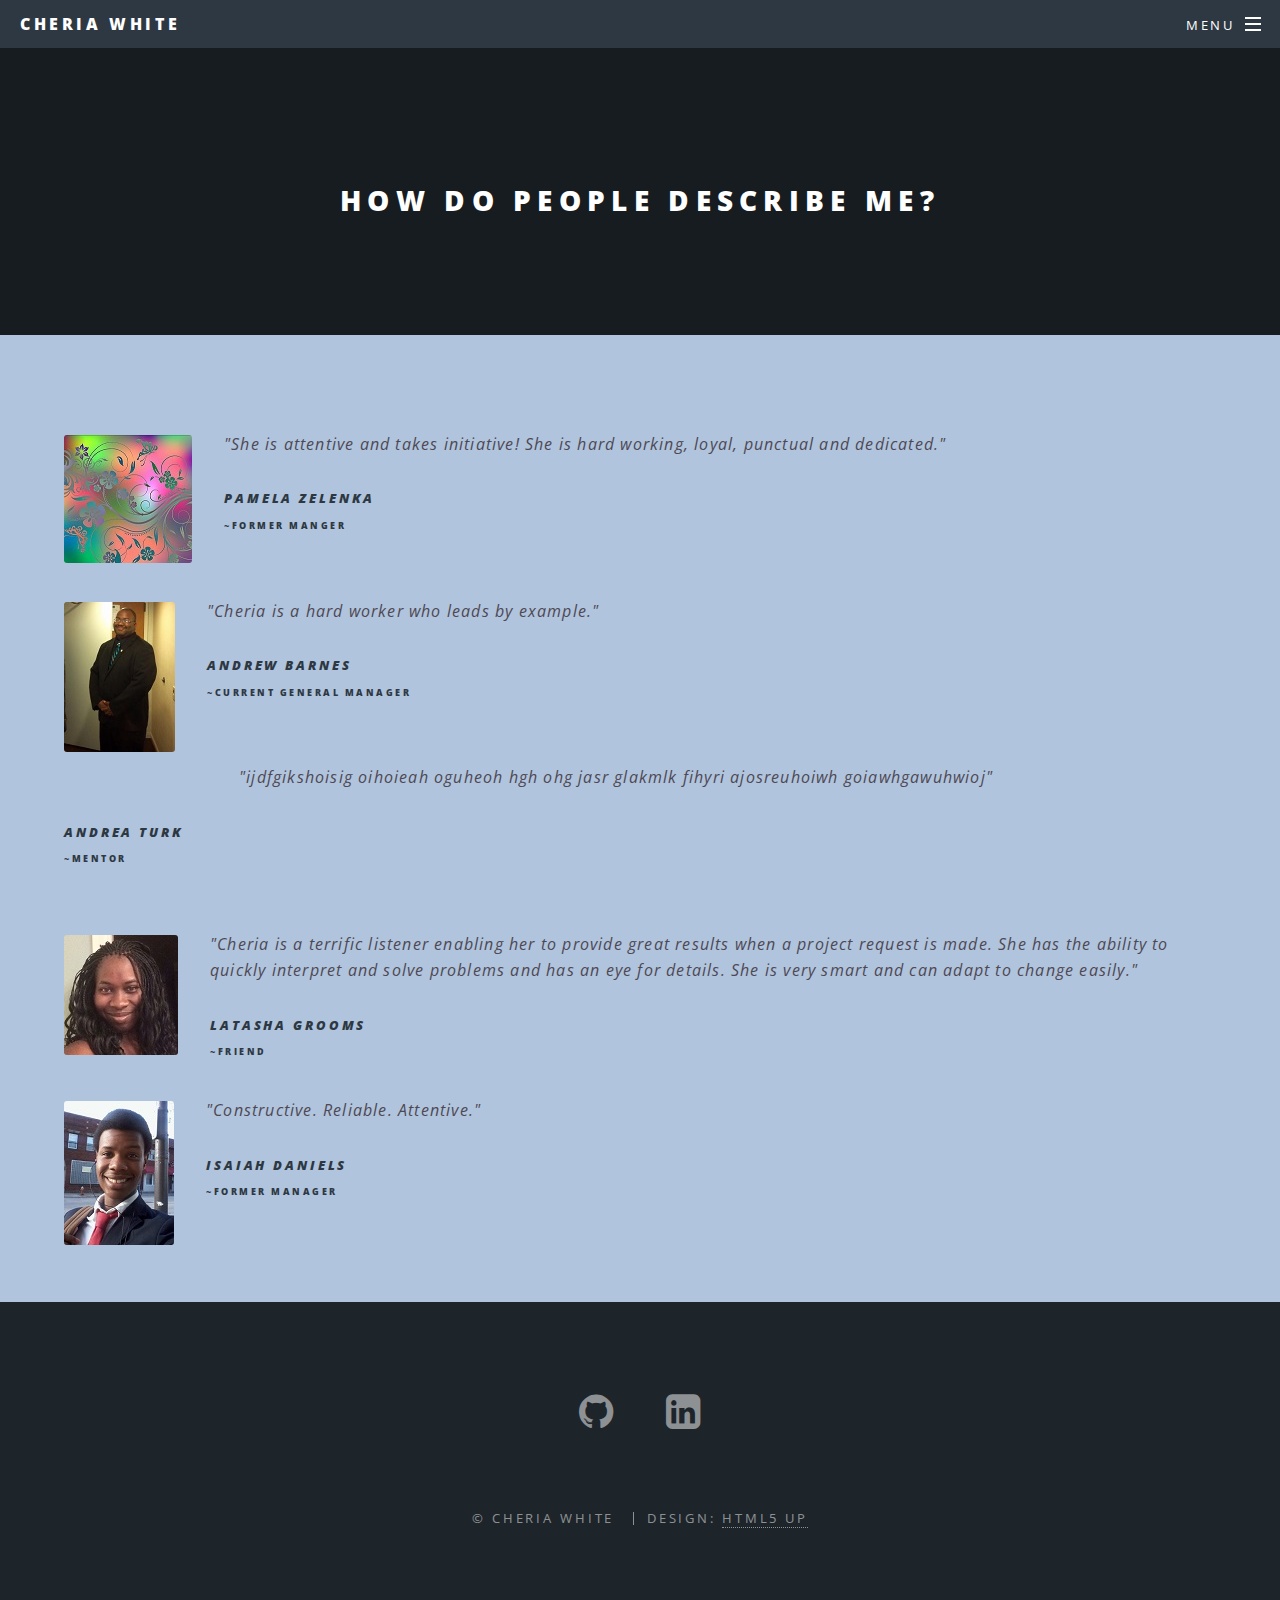
==== commit f6c72c54: "Added Testimonials" ====
--- a/elements.html
+++ b/elements.html
@@ -6,7 +6,8 @@
 -->
 <html>
 	<head>
-		<title>Elements - Spectral by HTML5 UP</title>
+		<title>Testimonials</title>
+        <link rel="icon" href="assets/css/images/codepen.ico" />
 		<meta charset="utf-8" />
 		<meta name="viewport" content="width=device-width, initial-scale=1" />
 		<!--[if lte IE 8]><script src="assets/js/ie/html5shiv.js"></script><![endif]-->
@@ -21,7 +22,7 @@
 
 				<!-- Header -->
 					<header id="header">
-						<h1><a href="index.html">Projects!</a></h1>
+						<h1><a href="index.html">Cheria White</a></h1>
 						<nav id="nav">
 							<ul>
 								<li class="special">
@@ -29,10 +30,10 @@
 									<div id="menu">
 										<ul>
 											<li><a href="index.html">Home</a></li>
-											<li><a href="generic.html">Generic</a></li>
-											<li><a href="elements.html">Elements</a></li>
-											<li><a href="#">Sign Up</a></li>
-											<li><a href="#">Log In</a></li>
+											<li><a href="generic.html">My Work</a></li>
+											<li><a href="elements.html">Testimonials</a></li>
+											<!--<li><a href="#">Sign Up</a></li>
+											<li><a href="#">Log In</a></li>-->
 										</ul>
 									</div>
 								</li>
@@ -43,27 +44,47 @@
 				<!-- Main -->
 					<article id="main">
 						<header>
-							<h2>Cheria White</h2>
-							<p>Junior Software Developer</p>
+							<h2>How Do People Describe Me?</h2>
+							
 						</header>
 						<section class="wrapper style5">
 							<div class="inner">
 
-								<section>
-									<h4>Text</h4>
-									<p>This is <b>bold</b> and this is <strong>strong</strong>. This is <i>italic</i> and this is <em>emphasized</em>.
-									This is <sup>superscript</sup> text and this is <sub>subscript</sub> text.
-									This is <u>underlined</u> and this is code: <code>for (;;) { ... }</code>. Finally, <a href="#">this is a link</a>.</p>
+								<!--<section>
+
+                                    <blockquote>
+                                        <i>"Cheria is a hard worker who leads by example."</i>
+                                        <br />
+                                        <br />-->
+                                        <!--<p>"This is <b>bold</b> and this is <strong>strong</strong>. This is <i>italic</i> and this is <em>emphasized</em>.
+        This is <sup>superscript</sup> text and this is <sub>subscript</sub> text.
+        This is <u>underlined</u> and this is code: <code>for (;;) { ... }</code>. Finally, <a href="#">this is a link</a>.</p>-->
+                                        <!--<h4> <u>Andrew Barnes</u> </h4>
+                                        <h6> <sup>~General Manager at McDonald's</sup> </h6>
+                                    </blockquote>
 									<hr />
-									<header>
-										<h4>Heading with a Subtitle</h4>
+
+                                    <blockquote>
+                                        <p> <i>""</i> </p>
+                                        <br />
+                                        <br />
+                                        <h4> <u>Pamela Zelenka</u> </h4>
+                                        <h6> <sup>~Former Manager at McDonald's</sup> </h6>
+                                    </blockquote>
+									<hr />
+
+                                    <blockquote>
+									    <p> <i>""</i> </p>
+                                        <br />
+                                        <br />
+                                        <h4> <u>Andrea Turk</u> </h4>
+                                        <h6> <sup>~Mentor</sup> </h6>
+                                    </blockquote>-->
+
+									<!--<hr />-->
+										<!--<h5>Heading with a Subtitle</h5>
 										<p>Lorem ipsum dolor sit amet nullam id egestas urna aliquam</p>
-									</header>
-									<p>Nunc lacinia ante nunc ac lobortis. Interdum adipiscing gravida odio porttitor sem non mi integer non faucibus ornare mi ut ante amet placerat aliquet. Volutpat eu sed ante lacinia sapien lorem accumsan varius montes viverra nibh in adipiscing blandit tempus accumsan.</p>
-									<header>
-										<h5>Heading with a Subtitle</h5>
-										<p>Lorem ipsum dolor sit amet nullam id egestas urna aliquam</p>
-									</header>
+									
 									<p>Nunc lacinia ante nunc ac lobortis. Interdum adipiscing gravida odio porttitor sem non mi integer non faucibus ornare mi ut ante amet placerat aliquet. Volutpat eu sed ante lacinia sapien lorem accumsan varius montes viverra nibh in adipiscing blandit tempus accumsan.</p>
 									<hr />
 									<h2>Heading Level 2</h2>
@@ -84,9 +105,9 @@
 }
 
 print 'It took ' + i + ' iterations to sort the deck.';</code></pre>
-								</section>
-
-								<section>
+								</section>-->
+
+								<!--<section>
 									<h4>Lists</h4>
 									<div class="row">
 										<div class="6u 12u$(medium)">
@@ -154,9 +175,9 @@
 											</ul>
 										</div>
 									</div>
-								</section>
-
-								<section>
+								</section>-->
+
+								<!--<section>
 									<h4>Table</h4>
 									<h5>Default</h5>
 									<div class="table-wrapper">
@@ -202,56 +223,10 @@
 												</tr>
 											</tfoot>
 										</table>
-									</div>
-
-									<h5>Alternate</h5>
-									<div class="table-wrapper">
-										<table class="alt">
-											<thead>
-												<tr>
-													<th>Name</th>
-													<th>Description</th>
-													<th>Price</th>
-												</tr>
-											</thead>
-											<tbody>
-												<tr>
-													<td>Item One</td>
-													<td>Ante turpis integer aliquet porttitor.</td>
-													<td>29.99</td>
-												</tr>
-												<tr>
-													<td>Item Two</td>
-													<td>Vis ac commodo adipiscing arcu aliquet.</td>
-													<td>19.99</td>
-												</tr>
-												<tr>
-													<td>Item Three</td>
-													<td> Morbi faucibus arcu accumsan lorem.</td>
-													<td>29.99</td>
-												</tr>
-												<tr>
-													<td>Item Four</td>
-													<td>Vitae integer tempus condimentum.</td>
-													<td>19.99</td>
-												</tr>
-												<tr>
-													<td>Item Five</td>
-													<td>Ante turpis integer aliquet porttitor.</td>
-													<td>29.99</td>
-												</tr>
-											</tbody>
-											<tfoot>
-												<tr>
-													<td colspan="2"></td>
-													<td>100.00</td>
-												</tr>
-											</tfoot>
-										</table>
-									</div>
-								</section>
-
-								<section>
+									</div>-->
+
+									
+								<!--<section>
 									<h4>Buttons</h4>
 									<ul class="actions">
 										<li><a href="#" class="button special">Special</a></li>
@@ -280,9 +255,9 @@
 										<li><span class="button special disabled">Disabled</span></li>
 										<li><span class="button disabled">Disabled</span></li>
 									</ul>
-								</section>
-
-								<section>
+								</section>-->
+
+								<!--<section>
 									<h4>Form</h4>
 									<form method="post" action="#">
 										<div class="row uniform">
@@ -334,29 +309,51 @@
 											</div>
 										</div>
 									</form>
+								</section>-->
+
+                                <section>
+									<!--<h5>Left &amp; Right</h5>-->
+									<p><span class="image left"><img src="assets/css/images/Pamela.jpg" /></span>
+                                    <i>"She is attentive and takes initiative! She is hard working, loyal, punctual and dedicated."</i>
+                                    <h5> <em>Pamela Zelenka</em> </h5>
+                                    <h6> <sup>~Former Manger</sup> </h6>
+                                    </p>
+                                    <br />
+                                 </section>
+
+                                <section>
+									<p><span class="image left"><img src="assets/css/images/Andrew.jpg" /></span>
+                                    <i>"Cheria is a hard worker who leads by example."</i>
+                                    <h5> <em>Andrew Barnes</em> </h5>
+                                    <h6> <sup>~Current General Manager</sup> </h6>
+                                    </p>
+                                    <br />
+                                </section>
+
+                                <section>
+                                    <p><span class="image left"><img src="images/pic06.jpg" alt=""/></span>
+                                    <i>"ijdfgikshoisig oihoieah oguheoh hgh ohg jasr glakmlk fihyri ajosreuhoiwh goiawhgawuhwioj"</i>
+                                    <h5> <em>Andrea Turk</em> </h5>
+                                    <h6> <sup>~Mentor</sup> </h6>
+                                    </p>
+                                    <br />
+                                </section>
+
+                                <section>
+                                    <p><span class="image left"><img src="assets/css/images/Tasha.jpg" /></span>
+                                    <i>"Cheria is a terrific listener enabling her to provide great results when a project request is made. She has the ability to quickly interpret and solve problems and has an eye for details. She is very smart and can adapt to change easily."</i>
+                                    <h5> <em>LaTasha Grooms</em> </h5>
+                                    <h6> <sup>~Friend</sup></h6>
+                                    </p>
 								</section>
 
-								<section>
-									<h4>Image</h4>
-									<h5>Fit</h5>
-									<div class="box alt">
-										<div class="row uniform 50%">
-											<div class="12u"><span class="image fit"><img src="images/banner.jpg" alt="" /></span></div>
-											<div class="4u"><span class="image fit"><img src="images/pic01.jpg" alt="" /></span></div>
-											<div class="4u"><span class="image fit"><img src="images/pic02.jpg" alt="" /></span></div>
-											<div class="4u"><span class="image fit"><img src="images/pic03.jpg" alt="" /></span></div>
-											<div class="4u"><span class="image fit"><img src="images/pic03.jpg" alt="" /></span></div>
-											<div class="4u"><span class="image fit"><img src="images/pic02.jpg" alt="" /></span></div>
-											<div class="4u"><span class="image fit"><img src="images/pic01.jpg" alt="" /></span></div>
-											<div class="4u"><span class="image fit"><img src="images/pic02.jpg" alt="" /></span></div>
-											<div class="4u"><span class="image fit"><img src="images/pic01.jpg" alt="" /></span></div>
-											<div class="4u"><span class="image fit"><img src="images/pic03.jpg" alt="" /></span></div>
-										</div>
-									</div>
-									<h5>Left &amp; Right</h5>
-									<p><span class="image left"><img src="images/pic04.jpg" alt="" /></span>Morbi mattis mi consectetur tortor elementum, varius pellentesque velit convallis. Aenean tincidunt lectus auctor mauris maximus, ac scelerisque ipsum tempor. Duis vulputate ex et ex tincidunt, quis lacinia velit aliquet. Duis non efficitur nisi, id malesuada justo. Maecenas sagittis felis ac sagittis semper. Curabitur purus leo, tempus sed finibus eget, fringilla quis risus. Maecenas et lorem quis sem varius sagittis et a est. Maecenas iaculis iaculis sem. Donec vel dolor at arcu tincidunt bibendum. Interdum et malesuada fames ac ante ipsum primis in faucibus. Fusce ut aliquet justo. Donec id neque ipsum. Integer eget ultricies odio. Nam vel ex a orci fringilla tincidunt. Aliquam eleifend ligula non velit accumsan cursus. Etiam ut gravida sapien. Morbi mattis mi consectetur tortor elementum, varius pellentesque velit convallis. Aenean tincidunt lectus auctor mauris maximus, ac scelerisque ipsum tempor. Duis vulputate ex et ex tincidunt, quis lacinia velit aliquet. Duis non efficitur nisi, id malesuada justo. Maecenas sagittis felis ac sagittis semper. Curabitur purus leo, tempus sed finibus eget, fringilla quis risus. Maecenas et lorem quis sem varius sagittis et a est. Maecenas iaculis iaculis sem. Donec vel dolor at arcu tincidunt bibendum. Interdum et malesuada fames ac ante ipsum primis in faucibus. Fusce ut aliquet justo. Donec id neque ipsum. Integer eget ultricies odio. Nam vel ex a orci fringilla tincidunt. Aliquam eleifend ligula non velit accumsan cursus. Etiam ut gravida sapien.</p>
-									<p><span class="image right"><img src="images/pic05.jpg" alt="" /></span>Vestibulum ultrices risus velit, sit amet blandit massa auctor sit amet. Sed eu lectus sem. Phasellus in odio at ipsum porttitor mollis id vel diam. Praesent sit amet posuere risus, eu faucibus lectus. Vivamus ex ligula, tempus pulvinar ipsum in, auctor porta quam. Proin nec dui cursus, posuere dui eget interdum. Fusce lectus magna, sagittis at facilisis vitae, pellentesque at etiam. Quisque posuere leo quis sem commodo, vel scelerisque nisi scelerisque. Suspendisse id quam vel tortor tincidunt suscipit. Nullam auctor orci eu dolor consectetur, interdum ullamcorper ante tincidunt. Mauris felis nec felis elementum varius. Nam sapien ante, varius in pulvinar vitae, rhoncus id massa. Donec varius ex in mauris ornare, eget euismod urna egestas. Etiam lacinia tempor ipsum, sodales porttitor justo. Aliquam dolor quam, semper in tortor eu, volutpat efficitur quam. Fusce nec fermentum nisl. Aenean erat diam, tempus aliquet erat. Etiam iaculis nulla ipsum, et pharetra libero rhoncus ut. Phasellus rutrum cursus velit, eget condimentum nunc blandit vel. In at pulvinar lectus. Morbi diam ante, vulputate et imperdiet eget, fermentum non dolor. Ut eleifend sagittis tincidunt. Sed viverra commodo mi, ac rhoncus justo. Duis neque ligula, elementum ut enim vel, posuere finibus justo. Vivamus facilisis maximus nibh quis pulvinar. Quisque hendrerit in ipsum id tellus facilisis fermentum. Proin mauris dui.</p>
-								</section>
+                                <section>
+                                    <p><span class="image left"><img src="assets/css/images/Isaiah.jpg" /></span>
+                                    <i>"Constructive. Reliable. Attentive."</i>
+                                    <h5> <em>Isaiah Daniels</em> </h5>
+                                    <h6> <sup>~Former Manager</sup> </h6>
+                                    </p>
+                                </section>
 
 							</div>
 						</section>
@@ -372,7 +369,7 @@
             <li><a href="#" class="icon fa-envelope-o"><span class="label">Email</span></a></li>-->
                     </ul>
                     <ul class="copyright">
-                        <li>&copy; Untitled</li>
+                        <li>&copy; Cheria White</li>
                         <li>Design: <a href="http://html5up.net">HTML5 UP</a></li>
                     </ul>
                 </footer>
--- a/assets/css/main.css
+++ b/assets/css/main.css
@@ -2957,7 +2957,7 @@
 		}
 
 		.wrapper.style5 {
-			background-color: #ffffff;
+			background-color: lightsteelblue;
 			color: #4E4852;
 		}
 
@@ -3135,6 +3135,7 @@
 		transition: opacity 0.5s ease;
 		opacity: 1;
 		padding-top: 3em;
+
 	}
 
 		#page-wrapper:before {
@@ -3706,7 +3707,7 @@
 	}
 
 		#footer .icons {
-			font-size: 1.25em;
+			font-size: 2.5em;
 		}
 
 			#footer .icons a {
@@ -3800,10 +3801,10 @@
 
 	body.is-mobile.landing #banner,
 	body.is-mobile.landing .wrapper.style4 {
-		background-image: -moz-linear-gradient(top, rgba(0,0,0,0.5), rgba(0,0,0,0.5)), url("../../images/banner.jpg");
-		background-image: -webkit-linear-gradient(top, rgba(0,0,0,0.5), rgba(0,0,0,0.5)), url("../../images/banner.jpg");
-		background-image: -ms-linear-gradient(top, rgba(0,0,0,0.5), rgba(0,0,0,0.5)), url("../../images/banner.jpg");
-		background-image: linear-gradient(top, rgba(0,0,0,0.5), rgba(0,0,0,0.5)), url("../../images/banner.jpg");
+		background-image: -moz-linear-gradient(top, rgba(0,0,0,0.5), rgba(0,0,0,0.5)), url('../../images/Cheria.jpg');
+		background-image: -webkit-linear-gradient(top, rgba(0,0,0,0.5), rgba(0,0,0,0.5)), url('../../images/Cheria.jpg');
+		background-image: -ms-linear-gradient(top, rgba(0,0,0,0.5), rgba(0,0,0,0.5)), url('../../images/Cheria.jpg');
+		background-image: linear-gradient(top, rgba(0,0,0,0.5), rgba(0,0,0,0.5)), url('../../images/Cheria.jpg');
 		background-position: center center;
 		background-repeat: no-repeat;
 		background-size: cover;
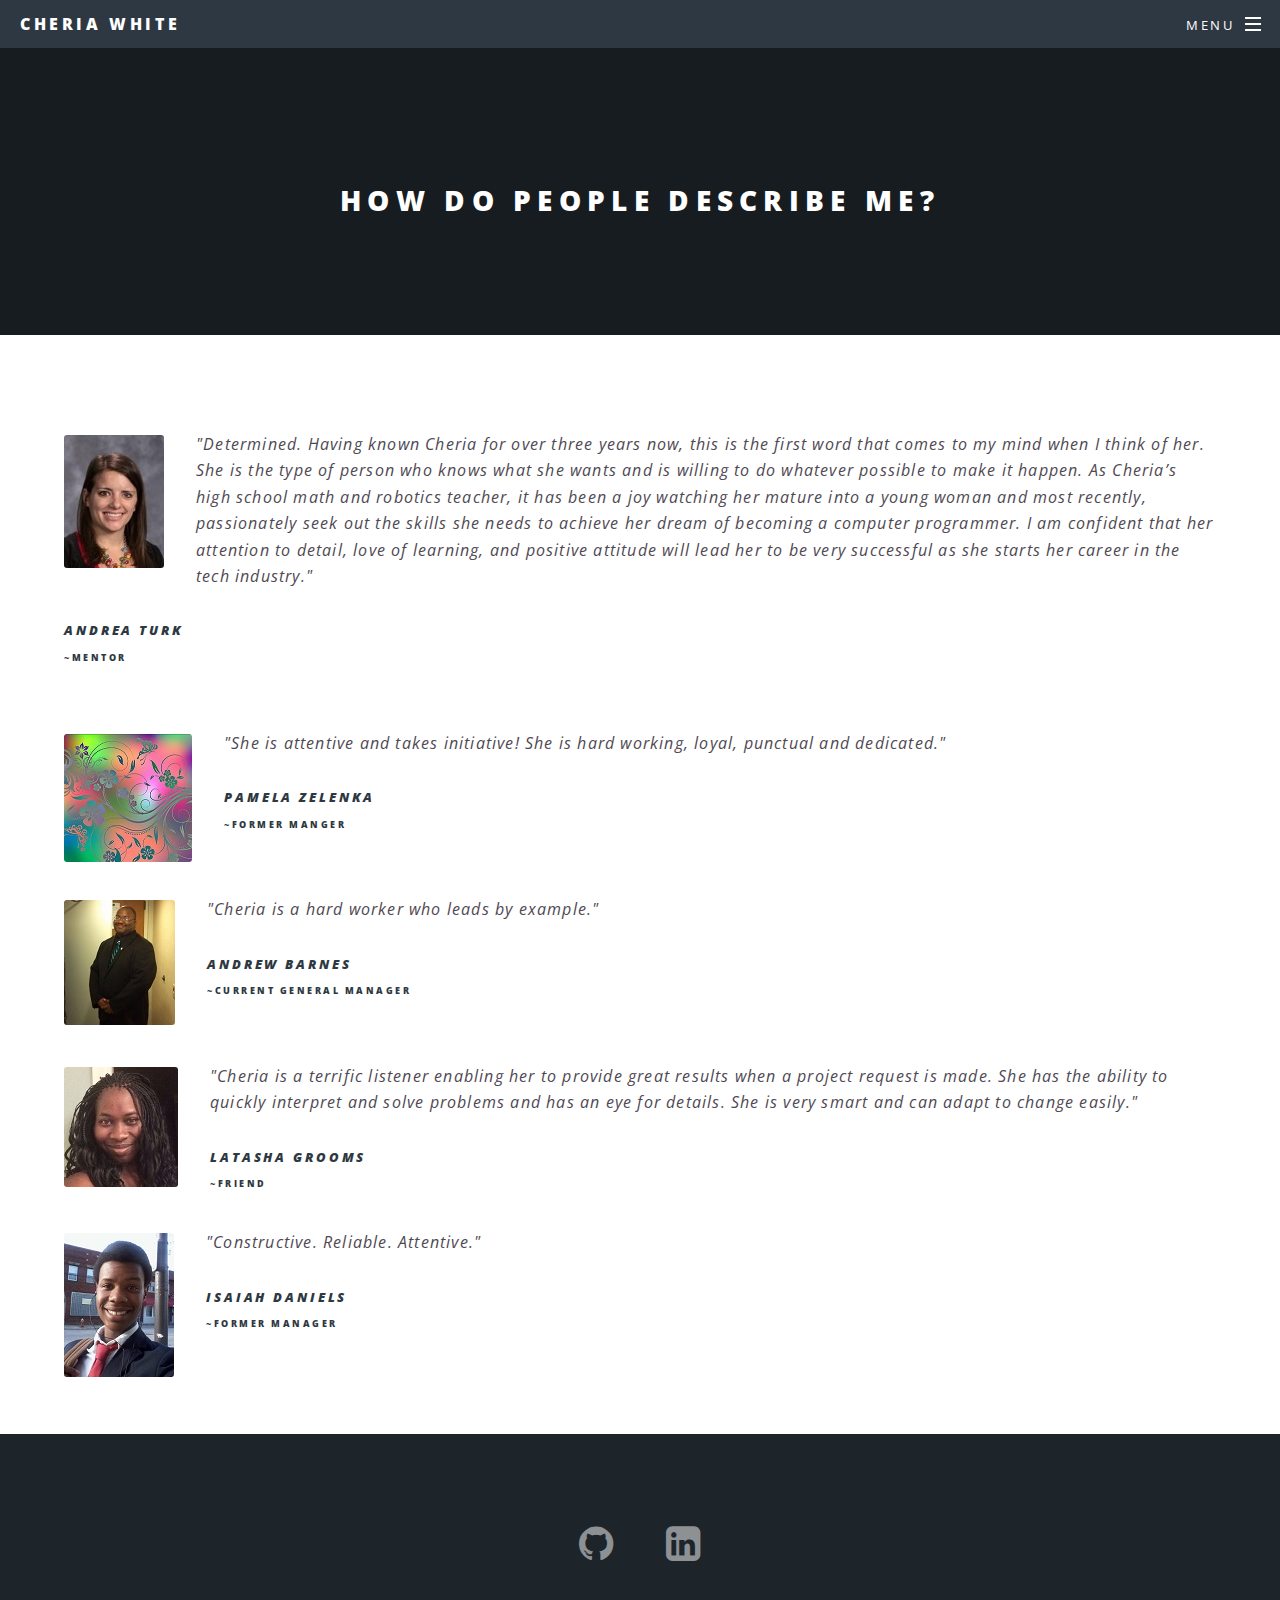
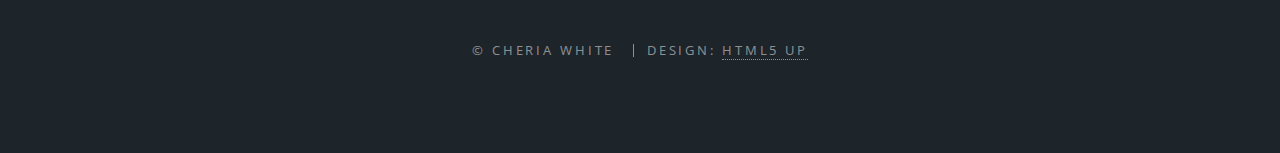
==== commit a63f392b: "Added New testimony" ====
--- a/elements.html
+++ b/elements.html
@@ -311,15 +311,28 @@
 									</form>
 								</section>-->
 
+                                
+									<!--<h5>Left &amp; Right</h5>-->
+
+                                    <section>
+                                        <p>
+                                        <span class="image left"><img src="assets/css/images/Andrea.jpg" /></span>
+                                        <i>"Determined. Having known Cheria for over three years now, this is the first word that comes to my mind when I think of her.  She is the type of person who knows what she wants and is willing to do whatever possible to make it happen.  As Cheria’s high school math and robotics teacher, it has been a joy watching her mature into a young woman and most recently, passionately seek out the skills she needs to achieve her dream of becoming a computer programmer.  I am confident that her attention to detail, love of learning, and positive attitude will lead her to be very successful as she starts her career in the tech industry."</i>
+                                        <h5> <em>Andrea Turk</em> </h5>
+                                        <h6> <sup>~Mentor</sup> </h6>
+                                        </p>
+                                        <br />
+                                    </section>
+
                                 <section>
-									<!--<h5>Left &amp; Right</h5>-->
-									<p><span class="image left"><img src="assets/css/images/Pamela.jpg" /></span>
+                                    <p>
+                                    <span class="image left"><img src="assets/css/images/Pamela.jpg" /></span>
                                     <i>"She is attentive and takes initiative! She is hard working, loyal, punctual and dedicated."</i>
                                     <h5> <em>Pamela Zelenka</em> </h5>
                                     <h6> <sup>~Former Manger</sup> </h6>
                                     </p>
                                     <br />
-                                 </section>
+                                </section>
 
                                 <section>
 									<p><span class="image left"><img src="assets/css/images/Andrew.jpg" /></span>
@@ -330,15 +343,7 @@
                                     <br />
                                 </section>
 
-                                <section>
-                                    <p><span class="image left"><img src="images/pic06.jpg" alt=""/></span>
-                                    <i>"ijdfgikshoisig oihoieah oguheoh hgh ohg jasr glakmlk fihyri ajosreuhoiwh goiawhgawuhwioj"</i>
-                                    <h5> <em>Andrea Turk</em> </h5>
-                                    <h6> <sup>~Mentor</sup> </h6>
-                                    </p>
-                                    <br />
-                                </section>
-
+                               
                                 <section>
                                     <p><span class="image left"><img src="assets/css/images/Tasha.jpg" /></span>
                                     <i>"Cheria is a terrific listener enabling her to provide great results when a project request is made. She has the ability to quickly interpret and solve problems and has an eye for details. She is very smart and can adapt to change easily."</i>
--- a/assets/css/main.css
+++ b/assets/css/main.css
@@ -2957,7 +2957,7 @@
 		}
 
 		.wrapper.style5 {
-			background-color: lightsteelblue;
+			background-color: white;
 			color: #4E4852;
 		}
 
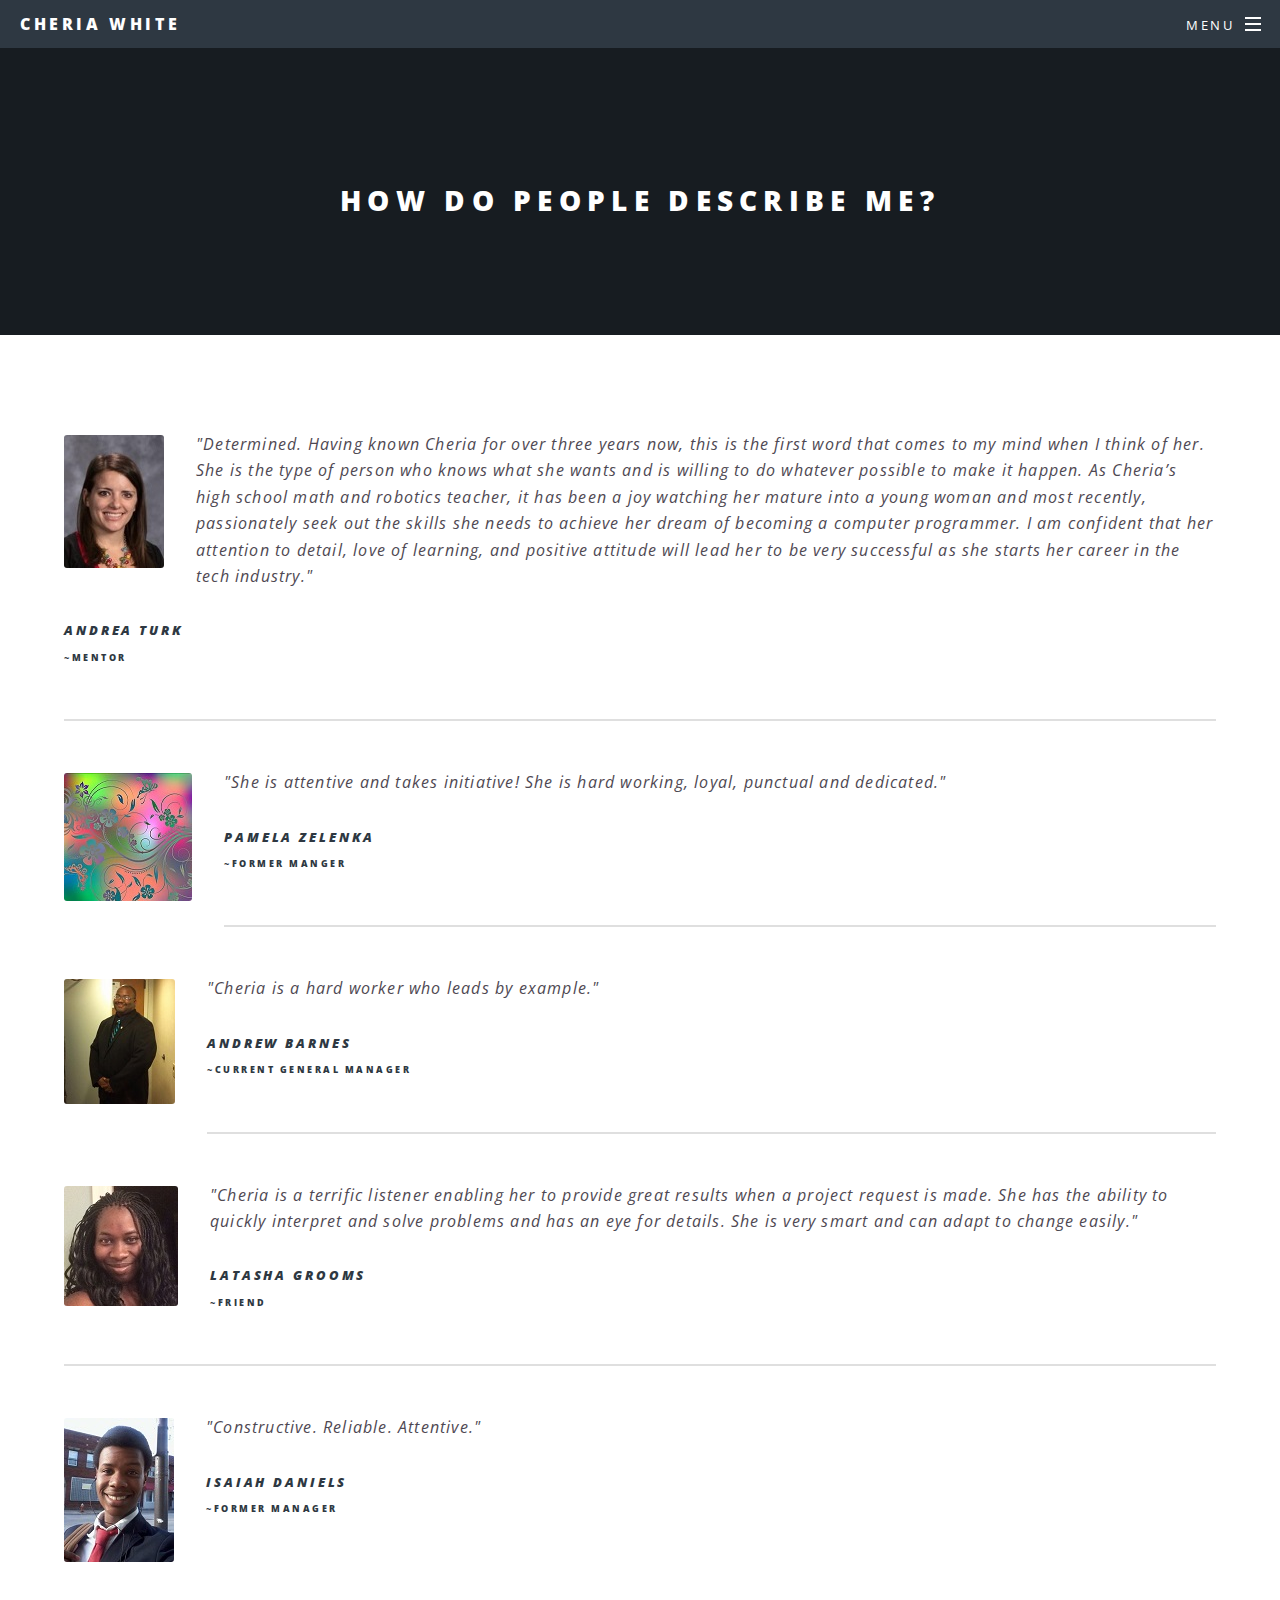
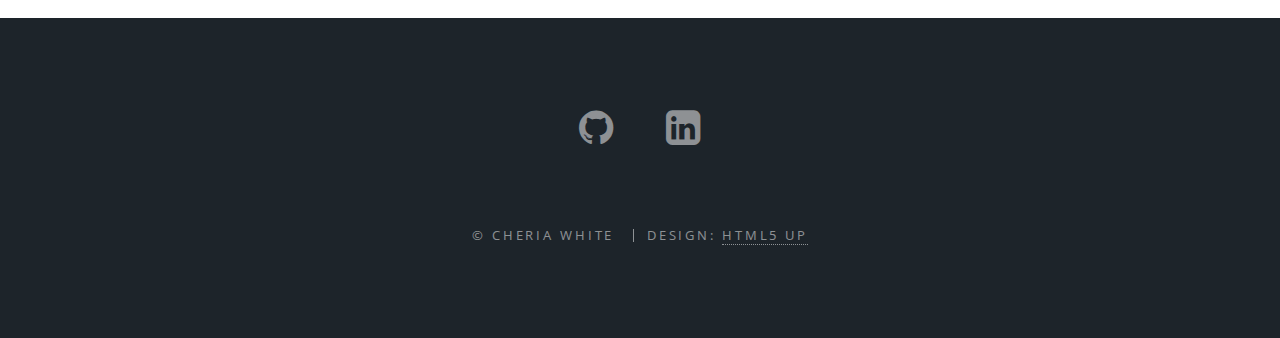
==== commit 6ff12889: "added YouTube link" ====
--- a/elements.html
+++ b/elements.html
@@ -321,9 +321,8 @@
                                         <h5> <em>Andrea Turk</em> </h5>
                                         <h6> <sup>~Mentor</sup> </h6>
                                         </p>
-                                        <br />
                                     </section>
-
+                                <hr />
                                 <section>
                                     <p>
                                     <span class="image left"><img src="assets/css/images/Pamela.jpg" /></span>
@@ -331,19 +330,16 @@
                                     <h5> <em>Pamela Zelenka</em> </h5>
                                     <h6> <sup>~Former Manger</sup> </h6>
                                     </p>
-                                    <br />
                                 </section>
-
+                                <hr />
                                 <section>
 									<p><span class="image left"><img src="assets/css/images/Andrew.jpg" /></span>
                                     <i>"Cheria is a hard worker who leads by example."</i>
                                     <h5> <em>Andrew Barnes</em> </h5>
                                     <h6> <sup>~Current General Manager</sup> </h6>
                                     </p>
-                                    <br />
                                 </section>
-
-                               
+                                <hr />
                                 <section>
                                     <p><span class="image left"><img src="assets/css/images/Tasha.jpg" /></span>
                                     <i>"Cheria is a terrific listener enabling her to provide great results when a project request is made. She has the ability to quickly interpret and solve problems and has an eye for details. She is very smart and can adapt to change easily."</i>
@@ -351,7 +347,7 @@
                                     <h6> <sup>~Friend</sup></h6>
                                     </p>
 								</section>
-
+                                <hr />
                                 <section>
                                     <p><span class="image left"><img src="assets/css/images/Isaiah.jpg" /></span>
                                     <i>"Constructive. Reliable. Attentive."</i>
@@ -359,7 +355,7 @@
                                     <h6> <sup>~Former Manager</sup> </h6>
                                     </p>
                                 </section>
-
+                              
 							</div>
 						</section>
 					</article>
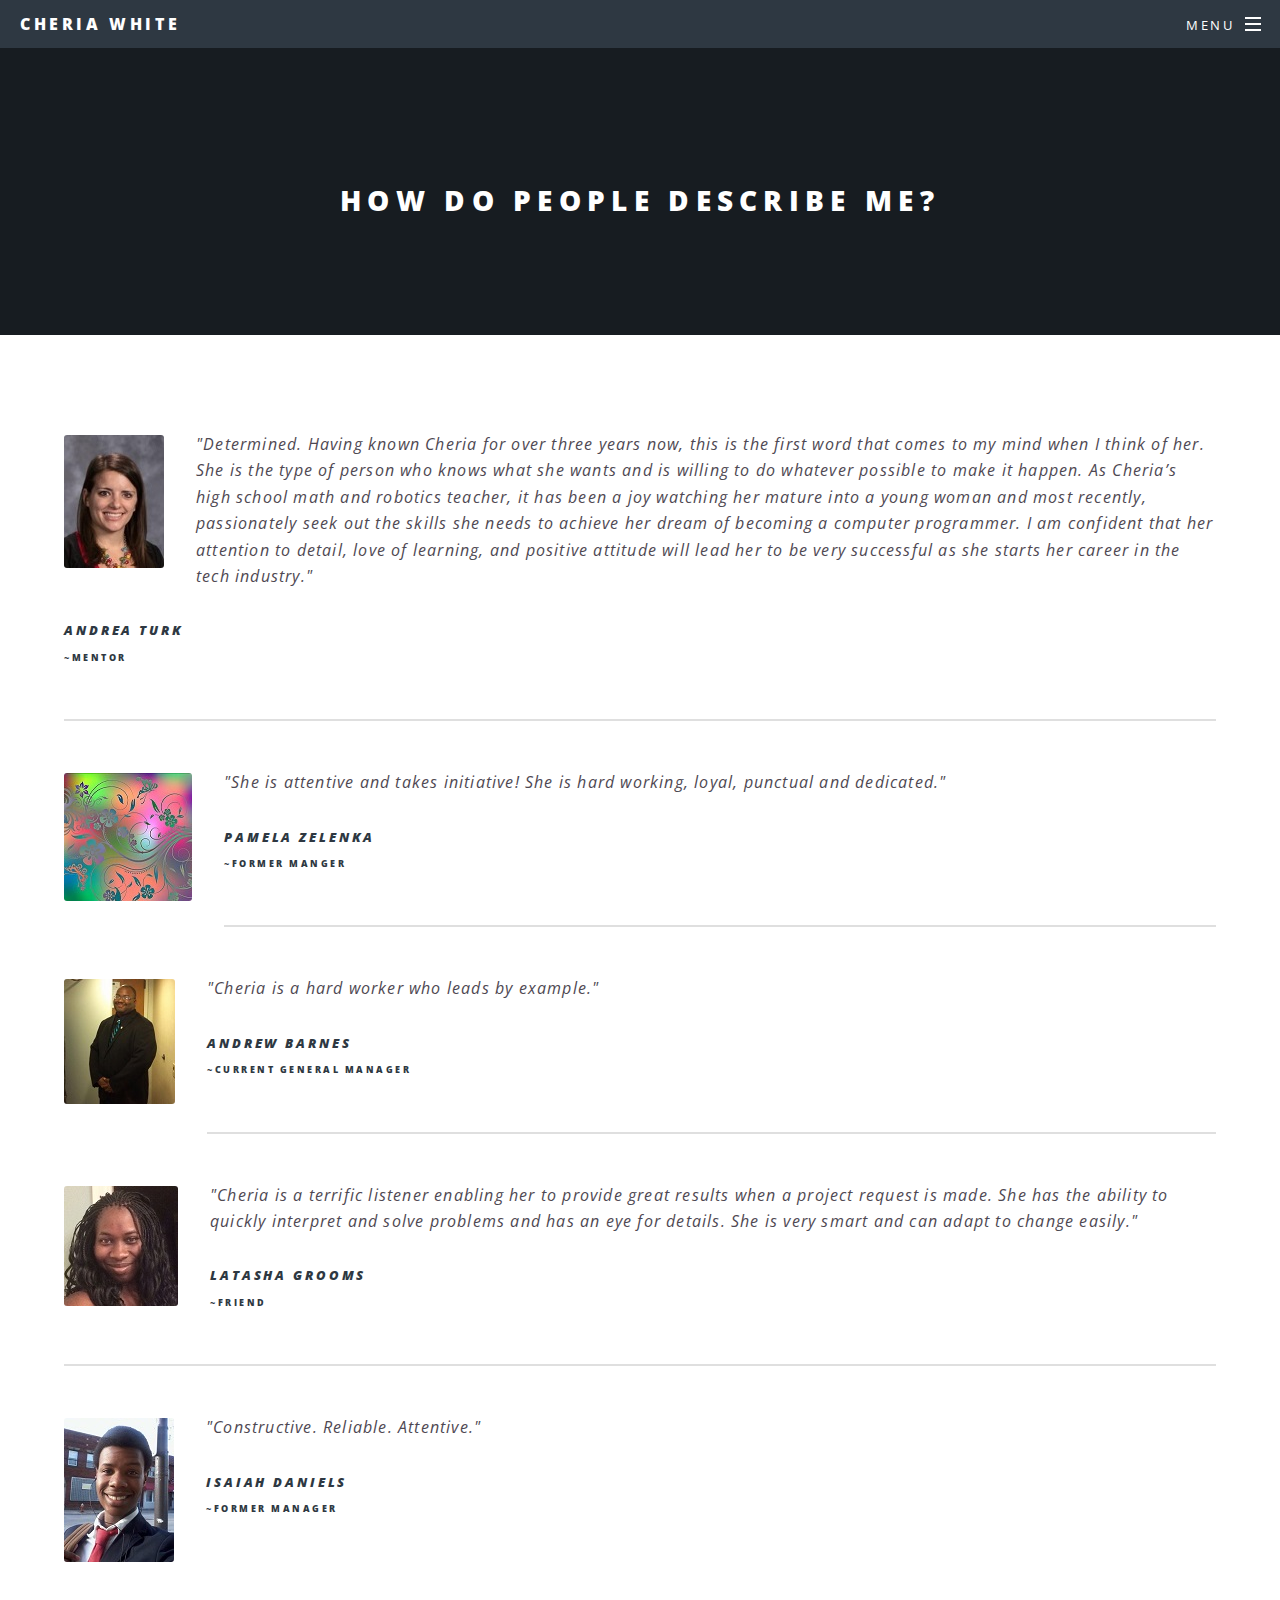
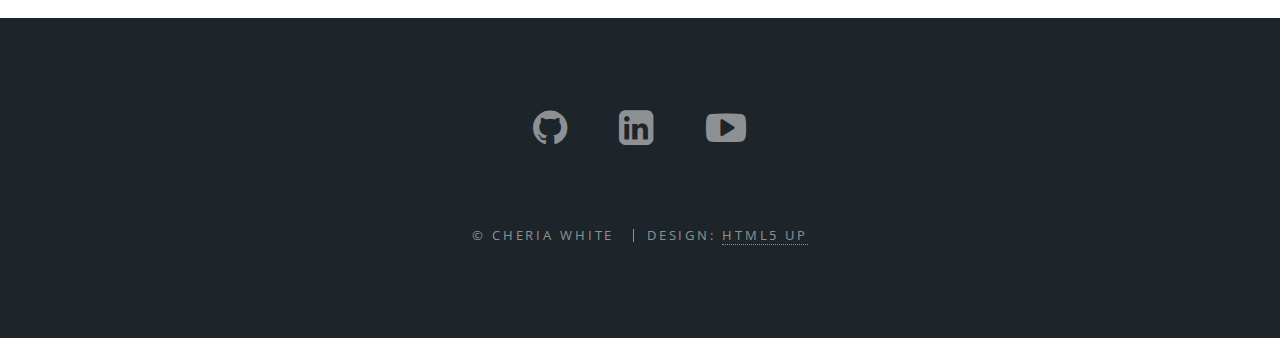
==== commit 3fa6db94: "YouTube Update" ====
--- a/elements.html
+++ b/elements.html
@@ -365,7 +365,7 @@
                     <ul class="icons">
                         <li><a href="https://github.com/cheriaw" class="icon fa-github"><span class="label">GitHub</span></a></li>
                         <li><a href="https://www.linkedin.com/in/cheria-white/" class="icon fa-linkedin-square"><span class="label">LinkedIn</span></a></li>
-                        <!--<li><a href="https://www.youtube.com/channel/UCG7Sez4KmxpM7-TjQM40_eQ/featured?view_as=subscriber" class="icon fa-youtube-play"><span class="label">Youtube</span></a></li>-->
+                        <li><a href="https://www.youtube.com/channel/UCG7Sez4KmxpM7-TjQM40_eQ/featured?view_as=subscriber" class="icon fa-youtube-play"><span class="label">Youtube</span></a></li>
                         <!--<li><a href="#" class="icon fa-dribbble"><span class="label">Dribbble</span></a></li>
             <li><a href="#" class="icon fa-envelope-o"><span class="label">Email</span></a></li>-->
                     </ul>
